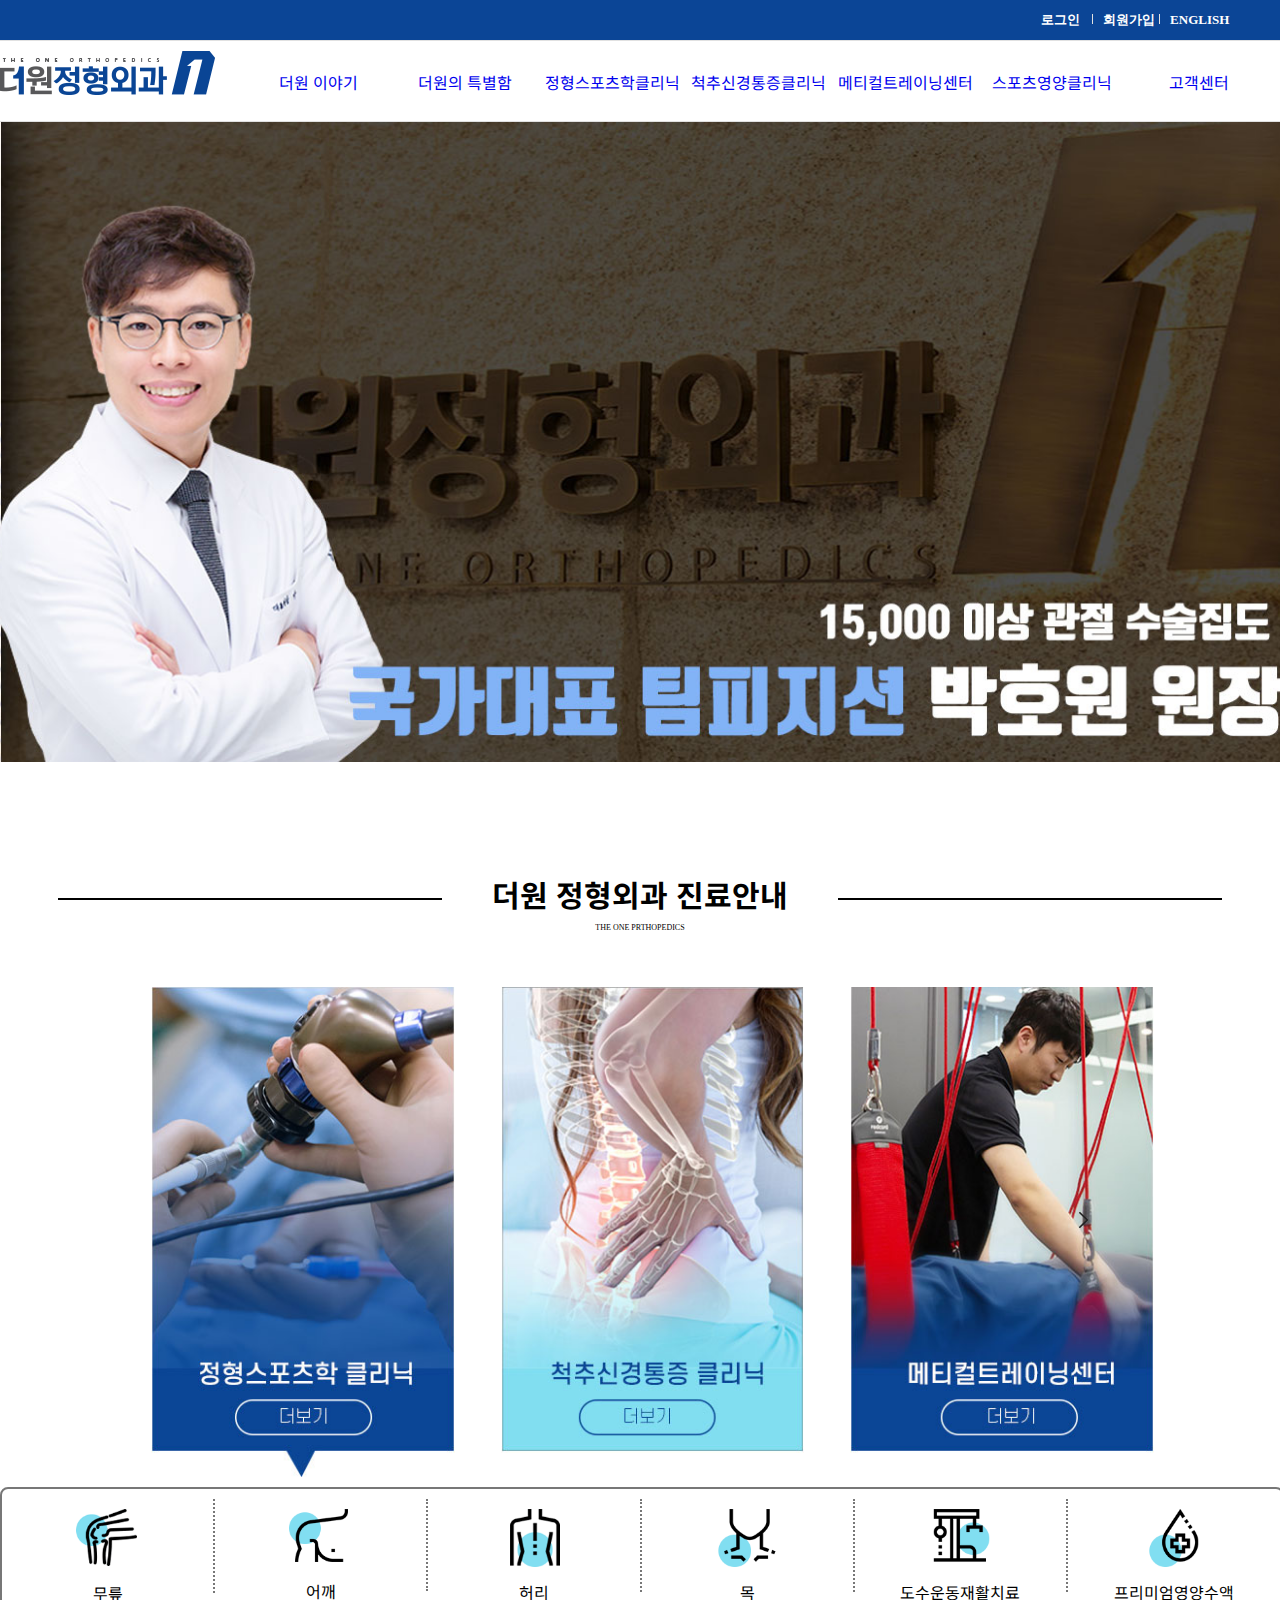
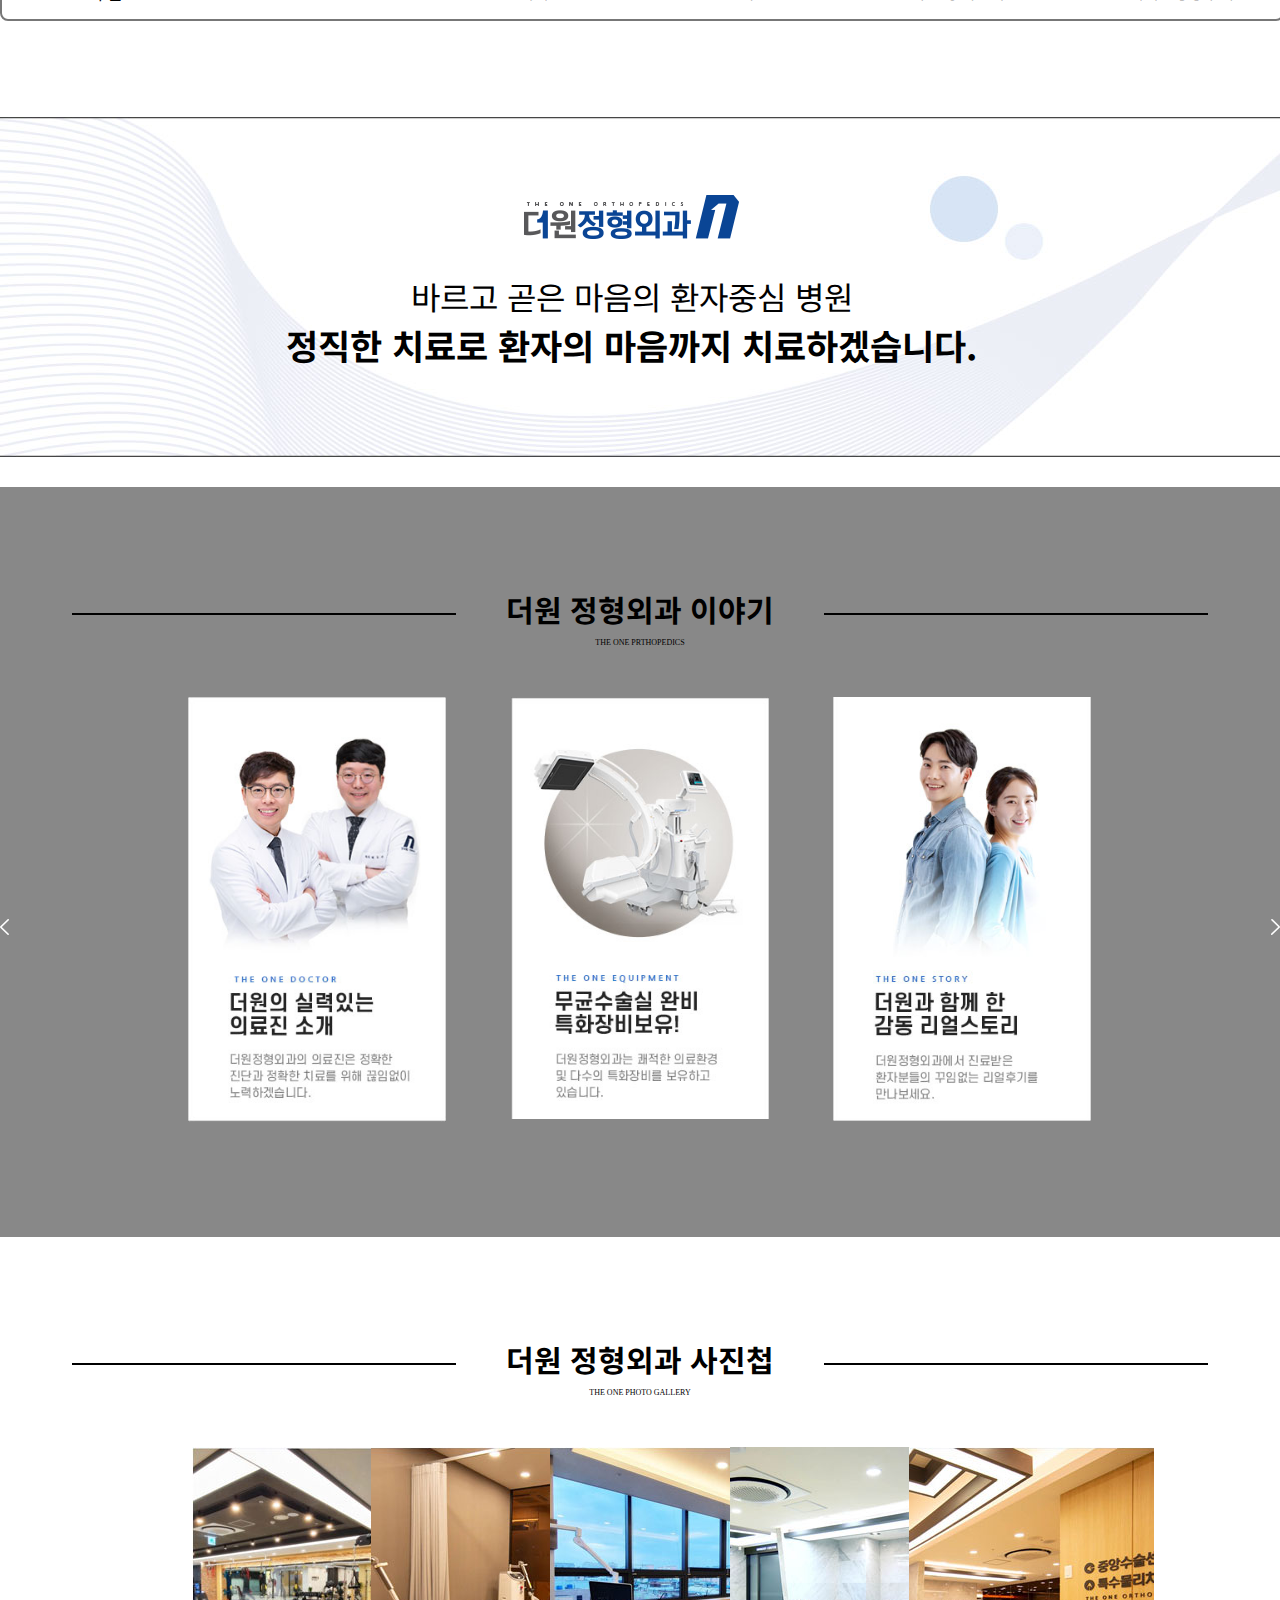
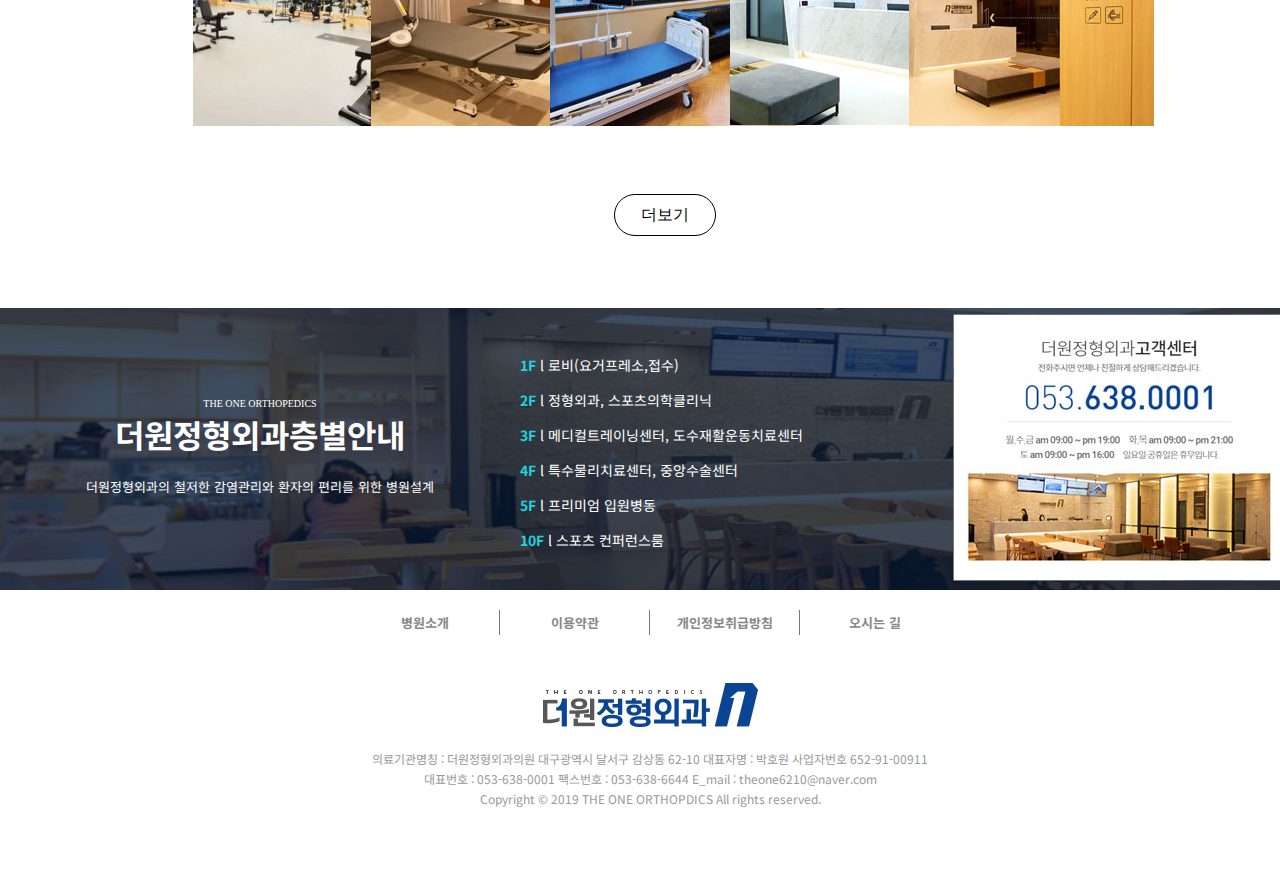
==== index.html @ a95a846d "up" ====
<!DOCTYPE html>
<html lang="ko">

<head>
   <meta name="viewport" content="width=device-width, initial-scale=1.0">
    <meta charset="UTF-8">
    <title>더원정형외과</title>
    <script src="script/jquery-1.12.3.js"></script>
    <script src="script/script.js"></script>    
    <link href="css/style.css" rel="stylesheet" type="text/css">
    

</head>

<body>
    <div id="wrap">
        <header id="header">
            <div class="top_header">
                <div class="inner">
                    
                    <ul class="util">
                        <li>로그인</li>
                        <li>회원가입</li>
                        <li>ENGLISH</li>
                        <!-- :after으로 clear:both -->
                    </ul>
                    <!-- :after으로 clear:both -->
                </div>
            </div>
            <div class="bottom_header">
                <div class="inner">
                   <div class="sub_menu_btn">
                        <img src="images/gnb_btn.png" alt="버튼">
                    </div>
                    <div class="logo">
                       <a href="index.html"><img src="images/logo.png" alt="로고"></a>
                    </div>
                    <div class="sub_bg">
                    </div>
                    <div class="nav">
                    <ul>
                       
                        <li>
                           <a href="sportsclinic.html">더원 이야기</a>
                           <ul class="submenu">
                            <li><a href="sportsclinic.html">더원의꿈</a></li>
                            <li><a href="sportsclinic.html">의료진소개</a></li>
                            <li><a href="sportsclinic.html">치료사소개</a></li>
                            <li><a href="sportsclinic.html">진료시간</a></li>
                            <li><a href="sportsclinic.html">찾아오시는길</a></li>
                            </ul>
                        </li>
                        <li><a href="sportsclinic.html">더원의 특별함</a>
                           <ul class="submenu">
                            <li><a href="sportsclinic.html">더원의특별함</a></li>
                            </ul>
                        </li>
                        <li><a href="sportsclinic.html">정형스포츠학클리닉</a>
                        <ul class="submenu">
                            <li><a href="sportsclinic.html">관절질환</a></li>
                            <li><a href="sportsclinic.html">수술 후 전문재활</a></li>
                            <li><a href="sportsclinic.html">스포츠손상치료 및 재활</a></li>
                            <li><a href="sportsclinic.html">관절경 전문 수술센터</a></li>
                        </ul>
                        </li>
                        <li><a href="sportsclinic.html">척추신경통증클리닉</a>
                        <ul class="submenu">
                            <li><a href="sportsclinic.html">허리 목 척추질환</a></li>
                            <li><a href="sportsclinic.html">조직재생주사치료</a></li>
                            <li><a href="sportsclinic.html">TIP근막동통주사자극치료</a></li>
                            <li><a href="sportsclinic.html">추음파유도주사치료</a></li>
                            <li><a href="sportsclinic.html">디지털영상유도 주사치료</a></li>
                        </ul>
                        </li>
                        <li><a href="sportsclinic.html">메티컬트레이닝센터</a>
                            <ul class="submenu">
                            <li><a href="sportsclinic.html">프리미엄 수술 후 전문재활</a></li>
                            <li><a href="sportsclinic.html">메디컬 트레이닝</a></li>
                            <li><a href="sportsclinic.html">특수전문 도수치료</a></li>
                            <li><a href="sportsclinic.html">움직임 도수치료</a></li> 
                           
                        </ul>
                        </li>
                        <li><a href="sportsclinic.html">스포츠영양클리닉</a>
                            <ul class="submenu">
                            <li><a href="sportsclinic.html">스포츠 영양센터</a></li>
                            <li><a href="sportsclinic.html">스포츠 영양수액</a></li>
                            <li><a href="sportsclinic.html">만성피로 영양수액</a></li>
                            <li><a href="sportsclinic.html">항노화 영양수액</a></li>
                            <li><a href="sportsclinic.html">면역력 강화 영양수액</a></li>
                        </ul>
                        </li>
                        <li><a href="sportsclinic.html">고객센터</a>
                            <ul class="submenu">
                            <li><a href="sportsclinic.html">공지사항</a></li>
                            <li><a href="sportsclinic.html">치료사례</a></li>
                            <li><a href="sportsclinic.html">치료후기</a></li>
                            <li><a href="sportsclinic.html">더원 사진첩</a></li>
                            <li><a href="sportsclinic.html">고객의 소리</a></li>
                        </ul>
                        </li>
                        <!-- :after으로 clear:both -->
                    </ul>
                    </div>

                </div>
            </div>
        </header>
        <article id="mainimg">
            <h1 class="hidden">메인이미지</h1>
        </article>
        <main id="contents">
            <section class="best_set">
                <h1 class="hidden">더원 정형외과 진료안내</h1>
                <div class="besttitle">
                    <!-- :before으로 position:absolute밑줄 -->
                    <h2>더원 정형외과 진료안내</h2>
                    <p>THE ONE PRTHOPEDICS</p>
                </div>
                <div class="bestslider">
                    <div class="btn_prev">
                        <img src="img/slick-prev2.png" alt="이전">
                    </div>
                    <div class="best_list">
                        <div class="slide">
                            <img src="images/con1_list1.jpg" alt="정형스포츠학클린닉">
                        </div>
                        <div class="slide">
                            <img src="images/con1_list2.jpg" alt="척추신경통증 클리닉">
                        </div>
                        <div class="slide">
                            <img src="images/con1_list3.jpg" alt="메티컬트레이닝센터">
                        </div>
                        <!-- :after으로 clear:both -->
                    </div>
                    <div class="btn_next">
                        <img src="img/slick-next2.png" alt="다음">
                    </div>
                </div>
                <div class="bestdata">
                    <div class="data_box">
                        <ul>
                            <li><img src="images/con1_icon1.png" alt="무릎">
                            <p>무릎</p></li>


                            <li><img src="images/con1_icon2.png" alt="어깨">
                            <p>어깨</p></li>


                            <li><img src="images/con1_icon3.png" alt="허리"><p>허리</p></li>


                            <li><img src="images/con1_icon4.png" alt="목">
                            <p>목</p></li>


                            <li><img src="images/con1_icon5.png" alt="도수운동재활치료"><p>도수운동재활치료</p></li>

                            <li><img src="images/con1_icon6.png" alt="프리미엄영양수액"><p>프리미엄영양수액</p></li>



                        </ul>
                    </div>
                </div>



            </section>
            <section class="banner_set">
                <h1 class="hidden">바르고 곧은 마음의 환자중심 병원</h1>
                <div class="inner">
                    <div>
                        <img src="images/logo.png" alt="로고">
                        <p>바르고 곧은 마음의 환자중심 병원</p>
                        <h4>정직한 치료로 환자의 마음까지 치료하겠습니다.</h4>
                    </div>


                </div>
            </section>
            <section class="story_set">
                <h1 class="hidden">더원 정형외과 이야기</h1>
                <div class="theone_story">
                    <h2>더원 정형외과 이야기</h2>
                    <p>THE ONE PRTHOPEDICS</p>
                </div>
                <div class="storyslider">
                    <div class="btn_prev">
                        <img src="img/slick-prev.png" alt="이전">
                    </div>
                    <div class="story_list">
                        <div class="slide">
                            <img src="images/con2_list1.jpg" alt="의사소개">

                        </div>
                        <div class="slide">
                            <img src="images/con2_list2.jpg" alt="무균실">

                        </div>
                        <div class="slide">
                            <img src="images/con2_list3.jpg" alt="후기">

                        </div>
                        <!-- :after으로 clear:both -->
                    </div>
                    <div class="btn_next">
                        <img src="img/slick-next.png" alt="다음">
                    </div>
                </div>
            </section>
            <section class="gallery_set">
                <h1 class="hidden">더원 정형외과 사진첩</h1>
                <div class="gallery">
                    <h2>더원 정형외과 사진첩</h2>
                    <p>THE ONE PHOTO GALLERY</p>
                </div>
                <ul>
                    <li>
                        <a href="#"><img src="images/con4_gall1.jpg" alt="사진첩"></a></li>
                    <li> <a href="#"><img src="images/con4_gall2.jpg" alt="사진첩"></a></li>
                    <li> <a href="#"><img src="images/con4_gall3.jpg" alt="사진첩"></a></li>
                    <li><a href="#"><img src="images/con4_gall4.jpg" alt="사진첩"></a></li>
                    <li><a href="#"><img src="images/con4_gall5.jpg" alt="사진첩"></a> </li>

                </ul>

                <p class="more">더보기</p>
            </section>




            <section class="add_set">
                <h1 class="hidden">층별안내</h1>
                <div class="add_in">
                    <div class="add_l">
                        <span>THE ONE ORTHOPEDICS</span>
                        <h3>더원정형외과층별안내</h3>

                        <p>더원정형외과의 철저한 감염관리와 환자의 편리를 위한 병원설계</p>
                    </div>
                    <div class="add_r">
                        <ul>
                            <li><span>1F </span>l 로비(요거프레소,접수)</li>
                            <li><span>2F </span>l 정형외과, 스포츠의학클리닉</li>
                            <li><span>3F </span>l 메디컬트레이닝센터, 도수재활운동치료센터</li>
                            <li><span>4F </span>l 특수물리치료센터, 중앙수술센터</li>
                            <li><span>5F </span>l 프리미엄 입원병동</li>
                            <li><span>10F </span>l 스포츠 컨퍼런스룸</li>
                        </ul>
                        <img src="images/con5_img1.jpg" alt="층별안내" class="add_img">
                    </div>
                </div>
            </section>





        </main>
        <footer id="footer">
            <div class="top_footer">
                <div class="inner">
                    <ul>
                        <li>병원소개</li>
                        <li>이용약관</li>
                        <li>개인정보취급방침</li>
                        <li>오시는 길</li>
                        <!-- :after으로 clear:both -->
                    </ul>
                </div>
            </div>
            <div class="bottom_footer">
                <div class="inner">
                    <div class="f_logo">
                        <img src="images/logo.png" alt="하단로고">
                    </div>
                    <div class="copyright">

                        <p>의료기관명칭 : 더원정형외과의원 대구광역시 달서구 감상동 62-10 대표자명 : 박호원 사업자번호 652-91-00911</p>
                        <p>대표번호 : 053-638-0001 팩스번호 : 053-638-6644 E_mail : theone6210@naver.com</p>


                        <p>Copyright © 2019 THE ONE ORTHOPDICS All rights reserved.</p>
                    </div>


                </div>
            </div>
        </footer>
    </div>
</body>

</html>
---- css/style.css ----
/* 공통 */
@import url('https://fonts.googleapis.com/css2?family=Noto+Sans+KR:wght@400;700&display=swap');

* {
    padding: 0;
    margin: 0
}

ul {
    list-style: none
}

.inner {
    width: 1300px;
    margin: 0 auto
}

.hidden {
    position: absolute;
    width: 1px;
    height: 1px;
    overflow: hidden
}
a{
    text-decoration: none;
    font-family: 'Noto Sans KR', sans-serif;

}



/* 상단 */


/* 위쪽상단 */


.top_header {
    width: 100%;
    height: 40px;
    line-height: 40px;
    text-align: center;
    border-bottom: 1px solid #e1e1e1;
    font-size: 13px;
     background-color:#0b4596; 
}

.top_header > .inner:after {
    display: inline-block;
    content: "";
    clear: both
}

.site {
    position: relative;
    width: 274px;
    float: left;
    color: #6e6e6e;
    font-weight: bold
}

.site > li {
    float: left;
    width: 32.9%;
    background-color: #f0f0f0;
    border-right: 1px solid #e1e1e1
}

.site:after {
    display: inline-block;
    content: "";
    clear: both
}

.site > li:nth-child(1) {
    background-color: #212121;
    color: #fff
}

.site > li:nth-child(3) > select {
    width: 100%;
    height: 38px;
    border: none;
    background-color: #f0f0f0;
    color: #6e6e6e;
    font-weight: bold
}

.sub_menu_btn{
    display: none;
    position: absolute;
    left: 10px;
    top: 0}

.util {
    width: 282px;
    float: right;
      
}



.util > li {
    width: 25%;
    float: left;
    color:#fff;
    font-weight: bold
}

.util:after {
    display: inline-block;
    content: "";
    clear: both
}

.util > li:before {
    display: inline-block;
    content: "";
    width: 1px;
    height: 10px;
    background-color: #e1e1e1;
    margin: 0 10px 0 0
}

.util > li:nth-child(1):before {
    display: none
}

.util > li:nth-child(1) {
    width: 20%;
    padding-left: 5%
}


/* 아래쪽상단 */

.bottom_header {
    width: 100%;
    height: 80px;
    line-height: 50px;
    text-align: center;
    border-bottom: 1px solid #e1e1e1;
    position: relative;
    font-size: 15px
}

.bottom_header > .inner:after {
    display: inline-block;
    content: "";
    clear: both
}

.logo {
    float: left;
    margin-top: 10px;
    clear: both;
}



.nav{width:100%; text-align:center; position: relative; z-index: 9999}
.nav>ul{width: 100%; padding-top: 15px;}
.nav>ul>li{display: inline-block; width: 11%; position: relative}
.nav>ul>li:last-child{margin-right:0}
.nav li a{font-size: 1rem; display: block; padding: 1%; width: 100%}
.nav li a:hover{background: rgba(0,0,0,0.5);color:#fff; font-weight: bold}


.sub_bg{display:none; width: 100%; background:#0b4596; height: 310px; position: absolute; top:81px; left: 0; z-index: 900}
.submenu{display:none; width: 100%; z-index: 990; position: absolute; top:67px; left: ; margin-left:0px; }
.submenu li{width: 100%}
.submenu li a{display: block;  color:#fff; font-size: 0.8rem}









/* 메인이미지 */
#mainimg {
    width: 100%;
    height: 640px;    
    background-image: url(../images/mainimg.jpg);
    background-repeat: no-repeat;
    background-size: cover;
    background-position: center center
}

/* 콘텐츠 */
/* 베스트상품 */
.best_set {
    width: 100%;
    margin: 110px auto 0
}

.besttitle {
    width: 100%;
    height: 80px;
    position: relative;
    text-align: center;
    
}

h2:before, h2:after{
    content: "";
    display: inline-block;
    width: 30%;
    margin: 0 50px 0 50px ;
    vertical-align: middle;
    border-bottom: 2px solid;
}

.besttitle > h2 {
    width: 100%;
    background-color: #fff;
    left: 10%;
    right: 10%;
    margin: auto;
    font-size: 30px;
    font-family: 'Noto Sans KR', sans-serif;
    

}

.besttitle > p {
    padding-top: 7px;
    font-size: 8px
}

.bestslider {
    width: 100%;
    height: 500px;
    position: relative;
    margin-top: 35px;
}

.bestslider > .btn_prev {
    position: absolute;
    left: 15%;
    top: 45%
}

.bestslider > .btn_next {
    position: absolute;
    right: 15%;
    top: 45%
}

.bestslider > .best_list {
    position: absolute;
    width: 1050px;
    left: 10%;
    right: 10%;
    margin: 0 auto;
    margin-top: 
}

.bestslider > .best_list > .slide {
    float: left;
    width: 33.3%
}

.bestslider > .best_list:after {
    content: "";
    display: inline-block;
    clear: both
}

.bestslider > .best_list > .slide > img {
    width: 100%
}

.bestdata {
    width: 1280px;
    height: 130px;
    margin-top: 60px;
    margin: 0 auto;
    text-align: center
}

.bestdata > .data_box {
    width: 100%;
    height: 130px;
    background-color: #fff;
    border: 2px solid #777;
    border-radius: 8px;
    position: relative;
    
}

.bestdata ul::after {
    content: "";
    display: block;
    clear: both;   
  
}

.bestdata li{
    width: 16.5%;
    line-height: 0px;
    float: left;
    border-right: 2px dotted #777;
    margin-top: 10px;  
}
.bestdata li:last-child{
    border-right:0px
    
}


.data_box img{
    width: 30%;
    margin-top: 10px;
}

.data_box p{
    margin-top: 25px;
    font-family: 'Noto Sans KR', sans-serif;
    
}

/* 초특가배너 */
.banner_set {
    width: 100%;
    height: 340px;
    background-image: url(../images/banner1.jpg);
    background-repeat: no-repeat;
    background-position: center center;
    margin-top: 100px;
    color: #000
}

.banner_set > .inner {
    height: 340px;
    position: relative
}

.banner_set > .inner > div {
    float: left;

    position: absolute;
    left:22%;
    top: 23%;
    text-align: center
}
.banner_set > .inner > div > p {
    font-size: 32px;
    margin-top: 30px;
    font-family: 'Noto Sans KR', sans-serif;

}

.banner_set > .inner > div > h4 {
    font-size: 35px;
    font-weight: bold;
    font-family: 'Noto Sans KR', sans-serif;
}




/* 정형외과이야기 */
.story_set {
    width: 100%;
    height: 750px;
    background-color: #888;
    text-align: center;
    margin-top: 30px;
}


.theone_story h2:before, h2:after{
    content: "";
    display: inline-block;
    width: 30%;
    margin: 0 50px 0 50px ;
    vertical-align: middle;
    border-bottom: 2px solid;
}

.theone_story h2 {
    padding-top:100px;
    width: 100%;
    left: 10%;
    right: 10%;
    margin: auto;
    font-size: 30px;
    font-family: 'Noto Sans KR', sans-serif;


}

.theone_story p {
    padding-top: 7px;
    font-size: 8px
}

.story_set > .storyslider {
    width: 1280px;
    height: 494px;
    margin: 0 auto;
    color: #fff;
    margin-top: 50px;
    position: relative
}

.story_set > .storyslider > .btn_prev {
    position: absolute;
    top: 45%;
    left: 0
}

.story_set > .storyslider > .btn_next {
    position: absolute;
    top: 45%;
    right: 0
}

.story_set > .storyslider > .story_list {
    width: 969px;
    position: absolute;
    left: 10%;
    right: 10%;
    margin: 0 auto
}

.story_set > .storyslider > .story_list:after {
    content: "";
    display: inline-block;
    clear: both
}

.story_set > .storyslider > .story_list > .slide {
    width: 33.3%;
    float: left;
    letter-spacing: -1px
}

.story_set > .storyslider > .story_list > .slide > img {
    width: 80%;
    margin: 0 10%
}

.story_set > .storyslider > .story_list > .slide > h4 {
    font-size: 22px;
    font-weight: bold;
    padding: 40px 10% 24px 10%
}

.story_set > .storyslider > .story_list > .slide > p {
    font-size: 14px;
    color: #454547;
    padding: 0 10%
}



/* 사진첩 */
.gallery_set {
    position: relative;
    text-align: center;
    margin-top: 100px;
    height: 571px
}

.gallery h2:before, h2:after{
    content: "";
    display: inline-block;
    width: 30%;
    margin: 0 50px 0 50px ;
    vertical-align: middle;
    border-bottom: 2px solid;
}

.gallery h2 {
    padding-top:0px;
    width: 100%;
    left: 10%;
    right: 10%;
    margin: auto;
    font-size: 30px;
    font-family: 'Noto Sans KR', sans-serif;


}

.gallery p {
    padding-top: 7px;
    font-size: 8px;
    margin-bottom: 50px;

}


.gallery_set > ul {
    width: 70%;
    margin: 0 auto;
    font-weight: bold;
    margin-bottom: 0px;
}

.gallery_set > ul:after{content: "";
display: block; clear: both}
.gallery_set > ul > li{float: left;
    width: 20%;
    position: relative;
}

.gallery_set > ul > li  > a:hover:before{display: inline-block; content: ""; width: 245px;
 height: 279px; background-color: rgba(0,0,0,0.5); position: absolute}


.gallery_set .more{
    position: absolute;
    top:80%;
    left: 48%;
    width: 100px;
    height: 40px;
    background: #fff;
    border: 1px solid #000;
    line-height: 40px;
    border-radius: 50px;
}


/* 층별안내 */
.add_set {
    
    width: 100%;
    height: 282px;
    background-image: url(../images/con5_back.jpg);
    background-size: cover;
    color: #fff;
    margin-top: 0px
}
.add_in{
    position: relative;
    width: 1300px;
    margin: 0 auto;
}
.add_in:after{display: inline-block; content: "";clear: both}
.add_l{
    float: left;
    width: 40%;
    text-align: center;
    margin-top: 85px;
  
}

.add_l span{
    font-size: 10px;

}

.add_l > h3 {
   font-size: 32px;
    font-family: 'Noto Sans KR', sans-serif;
   
}

.add_l > p {
    font-size: 13px;
     margin-top: 20px;
    font-family: 'Noto Sans KR', sans-serif;
    
}

.add_r{
    float: left;
    width: 30%;
    height: 282px;
    font-family: 'Noto Sans KR', sans-serif;
    
}
.add_r ul{
    margin-top: 40px;
}

.add_r li{
    font-size: 14px;
    line-height: 35px;
}
.add_r li span{
    color:#1ed4df;
    font-weight: bold
}



.add_img{
    position: absolute;
    right: 15px;
    top:6px;
    
}


/* 하단 */
#footer {
    width: 100%;
    height: 295px;
    
    
}

/* 하단위쪽 */
.top_footer {  
    width: 100%;
    height: 73px;
    font-size: 14px;
    color:#888;
    background-color:#fff;
    font-family: 'Noto Sans KR', sans-serif;
}
.top_footer > .inner{
    width: 1300px;  
}

.top_footer > .inner > ul:after {
    content: "";
    display: inline-block;
    clear: both
}

.top_footer > .inner > ul{
    padding-top: 20px;    
    width: 600px;
    margin: 0 auto;
    
    
}

.top_footer > .inner > ul > li {
    float: left;
    width: 25%;    
    line-height: 25px;
    font-size: 13px;
    font-weight: bold;
    text-align: center;
    border-right: 1px solid #777;
    box-sizing: border-box;
}

.top_footer > .inner > ul > li:last-child{
    border:0px;
    
}

/* 하단아래쪽 */
.bottom_footer {
    color: #999999;
    margin-top: 20px;
    font-size: 8px;
    text-align: center;
}
.copyright{
    margin-top: 20px;
    line-height: 20px;
    font-size: 12px;
    font-family: 'Noto Sans KR', sans-serif;
}










/*태블릿사이즈*/

@media (max-width:1279px) {
    #wrap{width: 100%;
     margin-left: 0.5%; margin-right: 0.5%}
    .top_header{display: none}
    .bottom_header{height: 1%; border: none
    }
    .inner{width: 100%}
    .logo{float: left; width: 100%;text-align: center;
    margin-top: 2%;}
    .logo img{width: 25%; }
    .menu{width:100%; height: 90px;}
    .menu{display: none}
    
   
    #mainimg{width: 100%; height: 0; padding-top: calc(1020/768*100%);  background: url(../images/mob_main_img.jpg);
    background-repeat: no-repeat;
    background-position: center center;
    background-size:contain; margin-top:50px;
    }
    .sub_menu_btn{display: block; margin:35px 0 0 10px}
    
    .besttitle > h2, .theone_story h2, .gallery h2{
        font-size: 2.5rem; }
    .besttitle > h2:before, h2:after{
    content: "";
    display: inline-block;
    width: 15%;
    margin: 0 3% 0 5%;
    vertical-align: middle;
    border-bottom: 1px solid;    }
    .theone_story h2:before, h2:after{
    content: "";
    display: inline-block;
    width: 15%;
    margin: 0 3% 0 5%;
    vertical-align: middle;
    border-bottom: 1px solid;
    }
    .gallery h2:before, h2:after{
    content: "";
    display: inline-block;
    width:15%;
    margin: 0 3% 0 5%;
    vertical-align: middle;
    border-bottom: 1px solid;
        
    }
    
        
    .bestslider{height: 450px;}
    .bestslider > .best_list{width:50%; height: 0; 
        padding-top: calc(250/360*100%); position: relative; right: 1%;left: 1%}
    .bestslider > .best_list > .slide{position: absolute; top:0; width: 100%;height: }
    
    .bestslider > .best_list div:nth-child(2){display:none}
    .bestslider > .best_list div:nth-child(3){display: none}
    
    
    .bestslider > .btn_prev{left: 15%; top:60%;}
    .bestslider > .btn_next{right: 15%;top:60%;}
    
    .bestdata{width: 98%; box-sizing: border-box}
    .bestdata ul:after{content:""; display: block;clear: both}
    .bestdata li{width: 16%; line-height: 0}
    .bestdata img{width: 40%}
    .bestdata > .data_box{width: 100%; height: 120px;padding-top: 15px; margin-top: 40%;}
    .data_box img{width: 30%}
    .data_box p{font-size: 15px;}
    
    
    .banner_set > .inner > div{text-align: center;left: 5%;right: 5% }
    
    
    
    .story_set > .storyslider{width: 100%; }
    .story_set > .storyslider > .story_list{width:85% ; }
    
    .story_set > .storyslider > .btn_prev{left: 3%; top:40%}
    .story_set > .storyslider > .btn_next{right:3%; top:40%}
    
    .gallery_set > ul{width: 100%}
    .gallery_set > ul > li img{width: 100%}
    .gallery_set > ul > li > a:hover:before {
    display: inline-block;
    content: "";
    width: 100%;
    height: 0;
    background-color: rgba(0,0,0,0.5);
    position: absolute;
        padding-top: calc(412/365 * 100%);}
    

    
    .add_l{width: 35%}
    .add_in{width: 100%}
    .add_l > span{font-size:10px }
    .add_l > h3{font-size:28PX }
    .add_l > p{font-size:12px; margin-top: 10px; }
    .add_r{width: 33%}
    .add_r li{font-size: 13px;}
    .add_img{right: 0.5%}
    
    .top_footer > .inner{width: 100%}
    
    
    
    
}








/*모바일사이즈*/



@media (max-width:768px) {
    #wrap{width: 100%;
     margin-left: 0.5%; margin-right: 0.5%}
    #mainimg{width: 100%; height: 0; padding-top: calc(884/768*100%);  background: url(../images/mob_main_img.jpg);
    background-repeat: no-repeat;
    background-position: center center;
    background-size:contain; margin-top: ;
    }
    
    
    
    .menu{display: none}
    .top_header{display: none}
    .bottom_header{border: none}
    .sub_menu_btn{position: absolute;top:5px;left: 5px; display: block; margin: 1.2%;}
    .inner{width: 90%}
    .logo{float: left;
        width: 100%;
       text-align: center;
        margin-top: 1%;}
    .logo img{width: 40%;}
    
    .besttitle > h2, .theone_story h2, .gallery h2{font-size: 1.4rem; }
    h2:before, h2:after{
    content: "";
    display: inline-block;
    width: 10%;
    margin: 0 10px 0 10px;
    vertical-align: middle;
    border-bottom: 1px solid;    }
    .theone_story h2:before, h2:after{
    content: "";
    display: inline-block;
    width: 10%;
    margin: 0 10px 0 10px;
    vertical-align: middle;
    border-bottom: 1px solid;
    }
    .gallery h2:before, h2:after{
    content: "";
    display: inline-block;
    width:10%;
    margin: 0 10px 0 10px;
    vertical-align: middle;
    border-bottom: 1px solid;
        
    }
    

    
    
    
    .best_set{margin-top: -30px; height: 650px;}
    .best_set h2{margin-top: 50px;}
    .bestslider > .best_list{width: 45%}
    .bestslider > .best_list > .slide {width: 100%; }
    .bestslider > .best_list div:nth-child(2){display: none}
    .bestslider > .best_list div:nth-child(3){display: none}
    .bestslider{height: 250px;}
    .bestslider > .btn_next{right: 20%;}    
    .bestslider > .btn_prev{left: 20%;}
 
    .bestdata{width: 100%; margin: 0 auto; }
    .bestdata ul{width: 100%}
    .bestdata li{width: 33.3%; height: 100px; border-right: none; margin-bottom:10px; }
    

    
    
    .bestdata li:nth-child(1){margin-left: 0;}
    
    .bestdata > .data_box{border: none; border-top:1px solid #000; border-bottom:1px solid #000; border-radius: 0 ;
    width: 100%; height:280px; 
     box-sizing: border-box}
    .data_box p{font-size: 12px;}
    
    
    
    
    
    .banner_set{ margin-top: 50%; background-image: url(../images/mo_banner1.jpg) 100%;}
    .banner_set > .inner {width:100%; height: 230px}
    .banner_set > .inner > div {margin-top: 12%; left:1%;right: 1%}
    .banner_set > .inner > div img{width: 40%;margin-bottom: -4%}  
    .banner_set > .inner > div > p{font-size: 15px;}
    .banner_set > .inner > div > h4{font-size:20px;}
    
    
    
    .theone_story h2{padding-top: 30px;}
    .story_set > .storyslider{width: 80%; height:250px; }
    .story_set{height: 480px; }
    .story_set > .storyslider > .btn_prev{left:10%; top:45%}
    .story_set > .storyslider > .btn_next{right:10%;top:45%}
    .story_set > .storyslider > .story_list{width: 70%; }
    .story_set > .storyslider > .story_list > .slide{width: 50%}
    .story_set > .storyslider > .story_list div:last-child{display: none} 
    
    .gallery_set{margin-top: 50px; margin-bottom: 50px;}
    .gallery_set > ul{width: 100%}
    .gallery_set > ul > li{width: 50%}
    .gallery_set > ul > li img{width: 100%}
    .gallery_set > ul > li:last-child{display: none}
    .gallery_set .more{display: none}
    .gallery_set > ul > li > a:hover:before {
        display: inline-block;
        content: "";
        width: 100%;
        height: 0;
        background-color: rgba(0,0,0,0.5);
        position: absolute;
        padding-top: calc(412/365 * 100%);}
    
    
    
   
    .add_set{margin-top: 0px; 
        background:none; width: 100%; height: 20px; padding-top: calc(1/200*100%); }
    
    .add_l{width: 100%; margin-top: 0px; }
    .add_l > h3{font-size: 1.8rem; color:#000 }
    .add_l > p{font-size: 1rem; margin-top:10px; color:#000  }
    
    .add_r{width: 100%; text-align: center; }
    .add_r ul{margin-top:20px;  }
    .add_r li{font-size: 11px; line-height: 25px; color:#000 }
    .add_img{display: none; }
    
    
     #footer{height: 200px;}
    .f_logo img{width: 40%;}
    .top_footer{display: none}
    
    
    
}
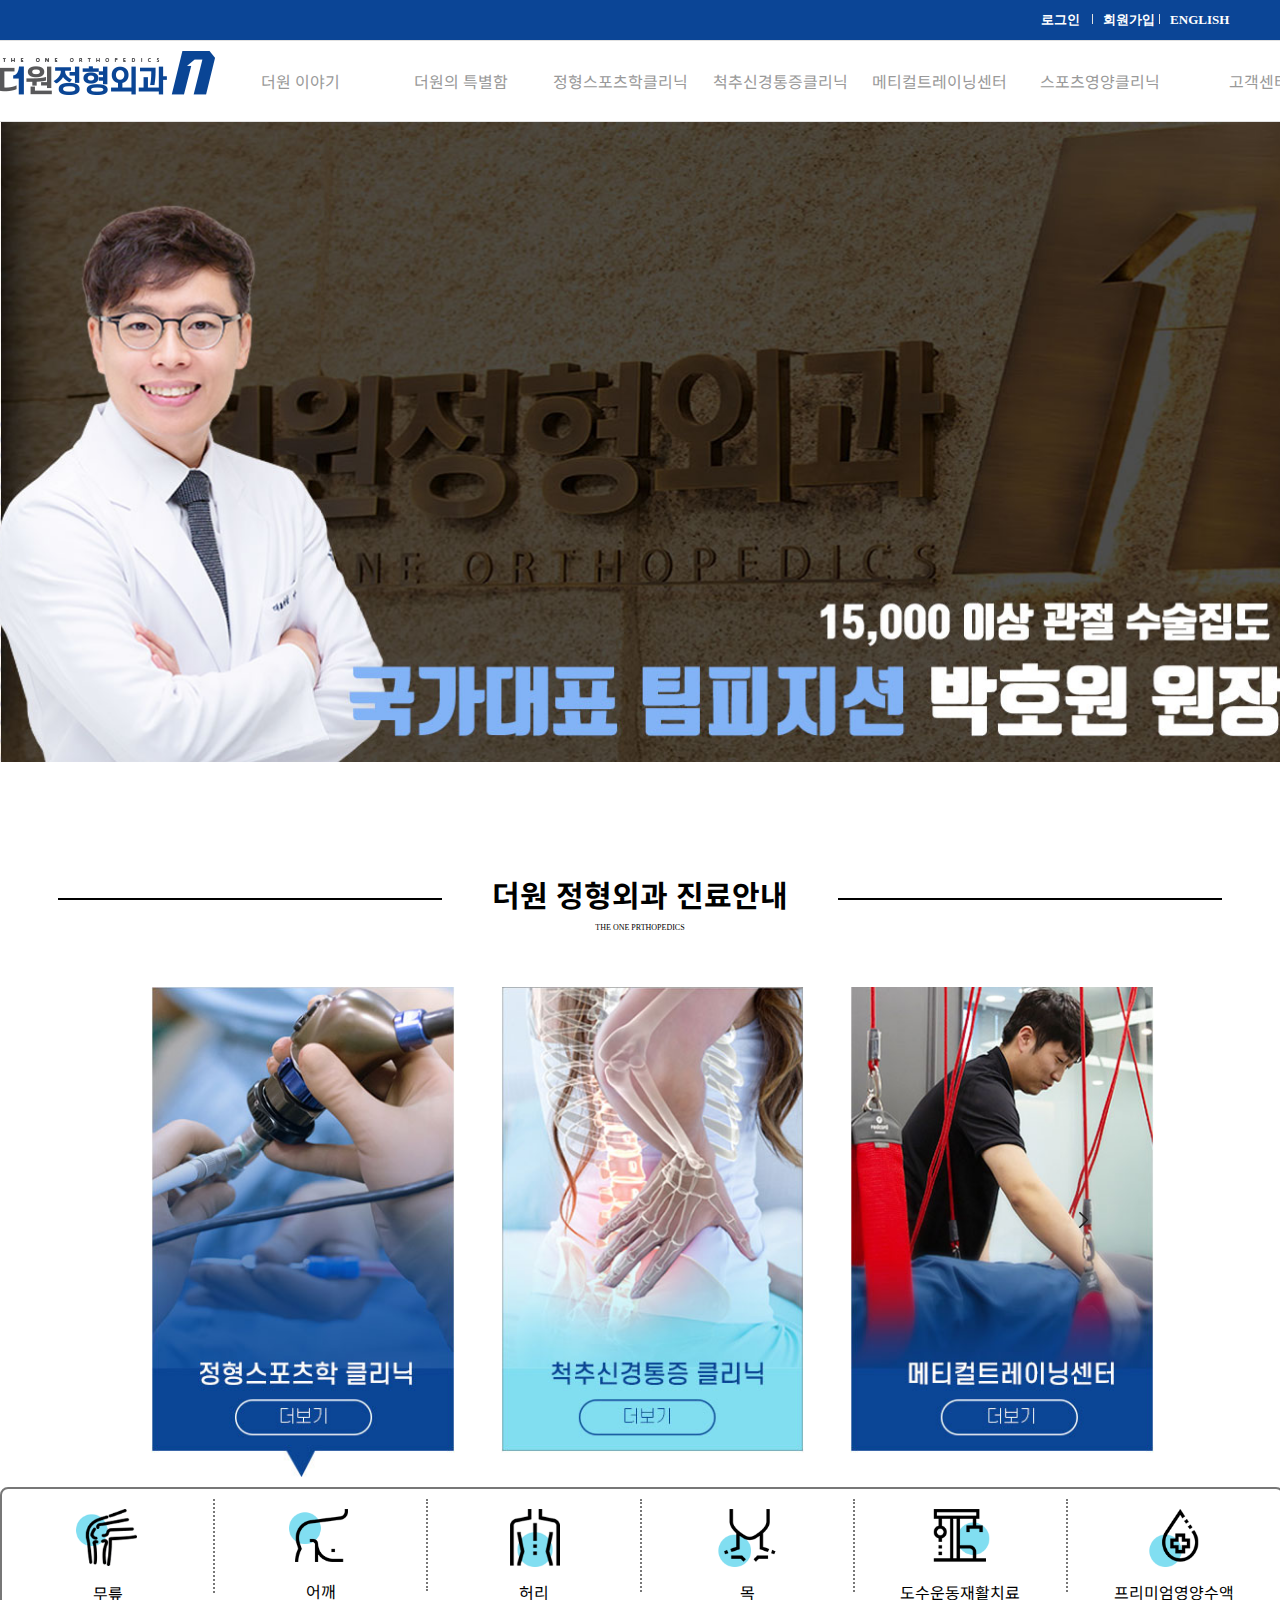
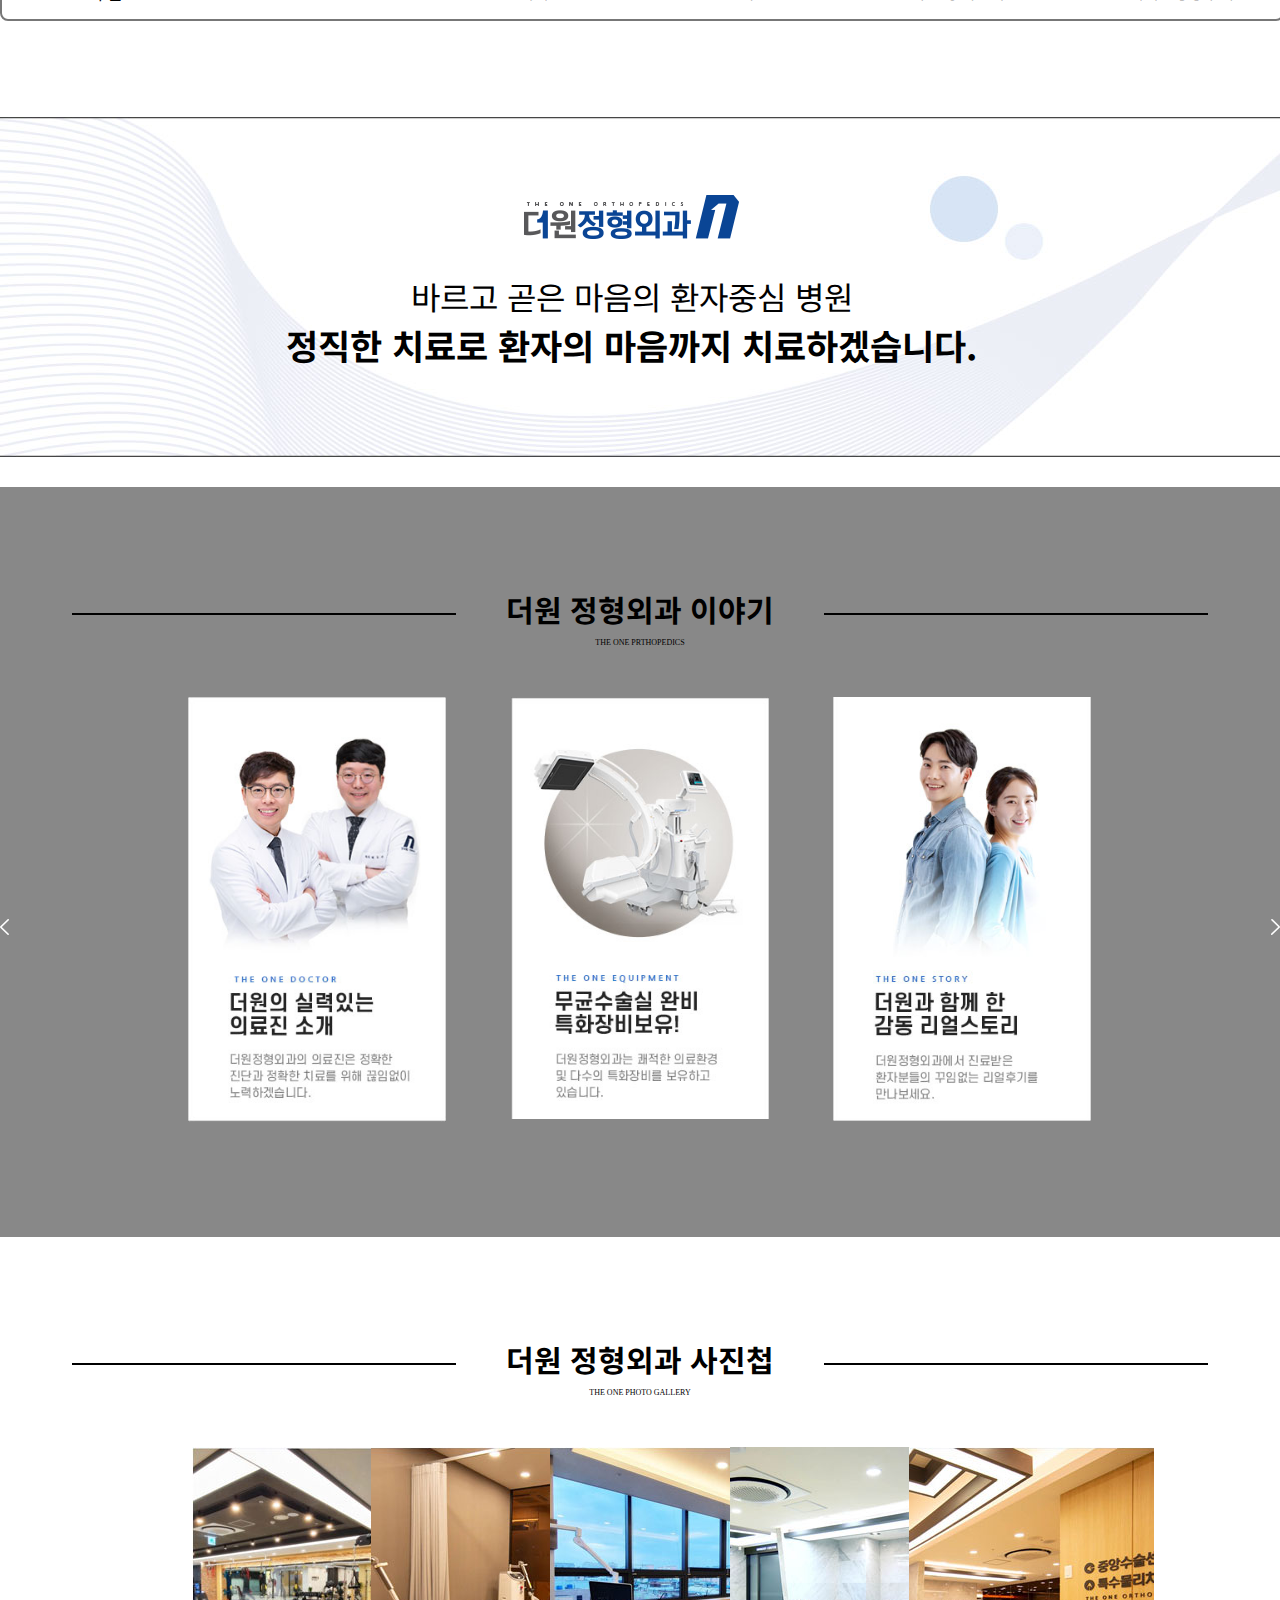
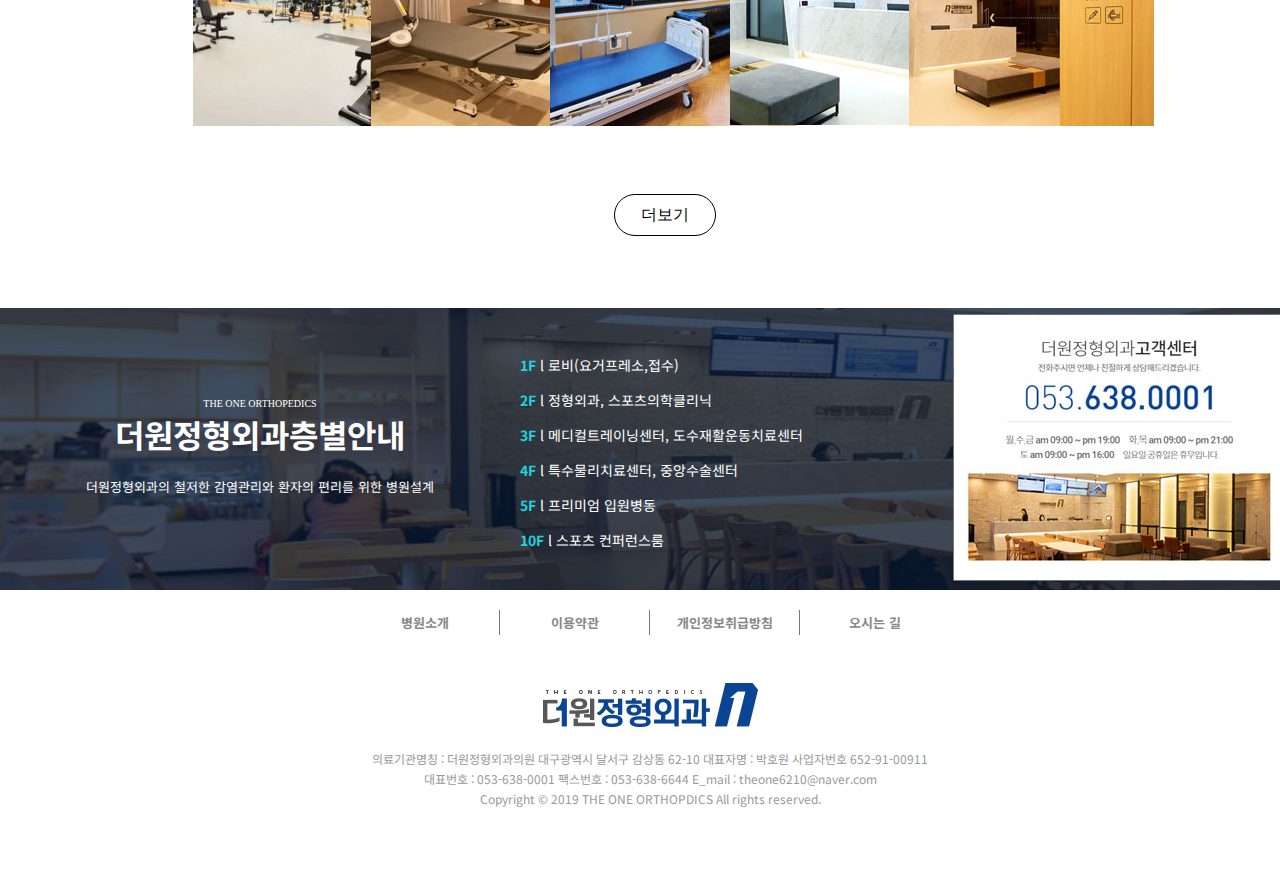
==== commit 7a6266ee: "up" ====
--- a/index.html
+++ b/index.html
@@ -67,14 +67,14 @@
                         <ul class="submenu">
                             <li><a href="sportsclinic.html">허리 목 척추질환</a></li>
                             <li><a href="sportsclinic.html">조직재생주사치료</a></li>
-                            <li><a href="sportsclinic.html">TIP근막동통주사자극치료</a></li>
+                            <li><a href="sportsclinic.html">근막동통주사자극치료</a></li>
                             <li><a href="sportsclinic.html">추음파유도주사치료</a></li>
                             <li><a href="sportsclinic.html">디지털영상유도 주사치료</a></li>
                         </ul>
                         </li>
                         <li><a href="sportsclinic.html">메티컬트레이닝센터</a>
                             <ul class="submenu">
-                            <li><a href="sportsclinic.html">프리미엄 수술 후 전문재활</a></li>
+                            <li><a href="sportsclinic.html">프리미엄 전문재활</a></li>
                             <li><a href="sportsclinic.html">메디컬 트레이닝</a></li>
                             <li><a href="sportsclinic.html">특수전문 도수치료</a></li>
                             <li><a href="sportsclinic.html">움직임 도수치료</a></li> 
@@ -104,7 +104,7 @@
                     </div>
 
                 </div>
-            </div>
+            </div>  <!-- :after으로 clear:both -->
         </header>
         <article id="mainimg">
             <h1 class="hidden">메인이미지</h1>
--- a/css/style.css
+++ b/css/style.css
@@ -151,25 +151,27 @@
 }
 
 .logo {
-    float: left;
+   position: absolute;
+    top:0;
+    
     margin-top: 10px;
     clear: both;
-}
-
-
-
-.nav{width:100%; text-align:center; position: relative; z-index: 9999}
+    z-index: 9999
+}
+
+
+.nav{width:100%; text-align:center; position: relative; z-index: 999; margin-left: 10%}
 .nav>ul{width: 100%; padding-top: 15px;}
-.nav>ul>li{display: inline-block; width: 11%; position: relative}
+.nav>ul>li{display: inline-block; width: 12%; position: relative}
 .nav>ul>li:last-child{margin-right:0}
-.nav li a{font-size: 1rem; display: block; padding: 1%; width: 100%}
-.nav li a:hover{background: rgba(0,0,0,0.5);color:#fff; font-weight: bold}
-
-
-.sub_bg{display:none; width: 100%; background:#0b4596; height: 310px; position: absolute; top:81px; left: 0; z-index: 900}
+.nav li a{font-size: 1rem; display: block; width: 100%; color:#999}
+.nav li a:hover{background: rgba(0,0,0,0.5);color:#fff; }
+
+
+.sub_bg{display:none; width: 100%; background:#0b4596; height: 280px; position: absolute; top:81px; left: 0; z-index: 900}
 .submenu{display:none; width: 100%; z-index: 990; position: absolute; top:67px; left: ; margin-left:0px; }
 .submenu li{width: 100%}
-.submenu li a{display: block;  color:#fff; font-size: 0.8rem}
+.submenu li a{display: block;  color:#fff; font-size: 0.9rem}
 
 
 
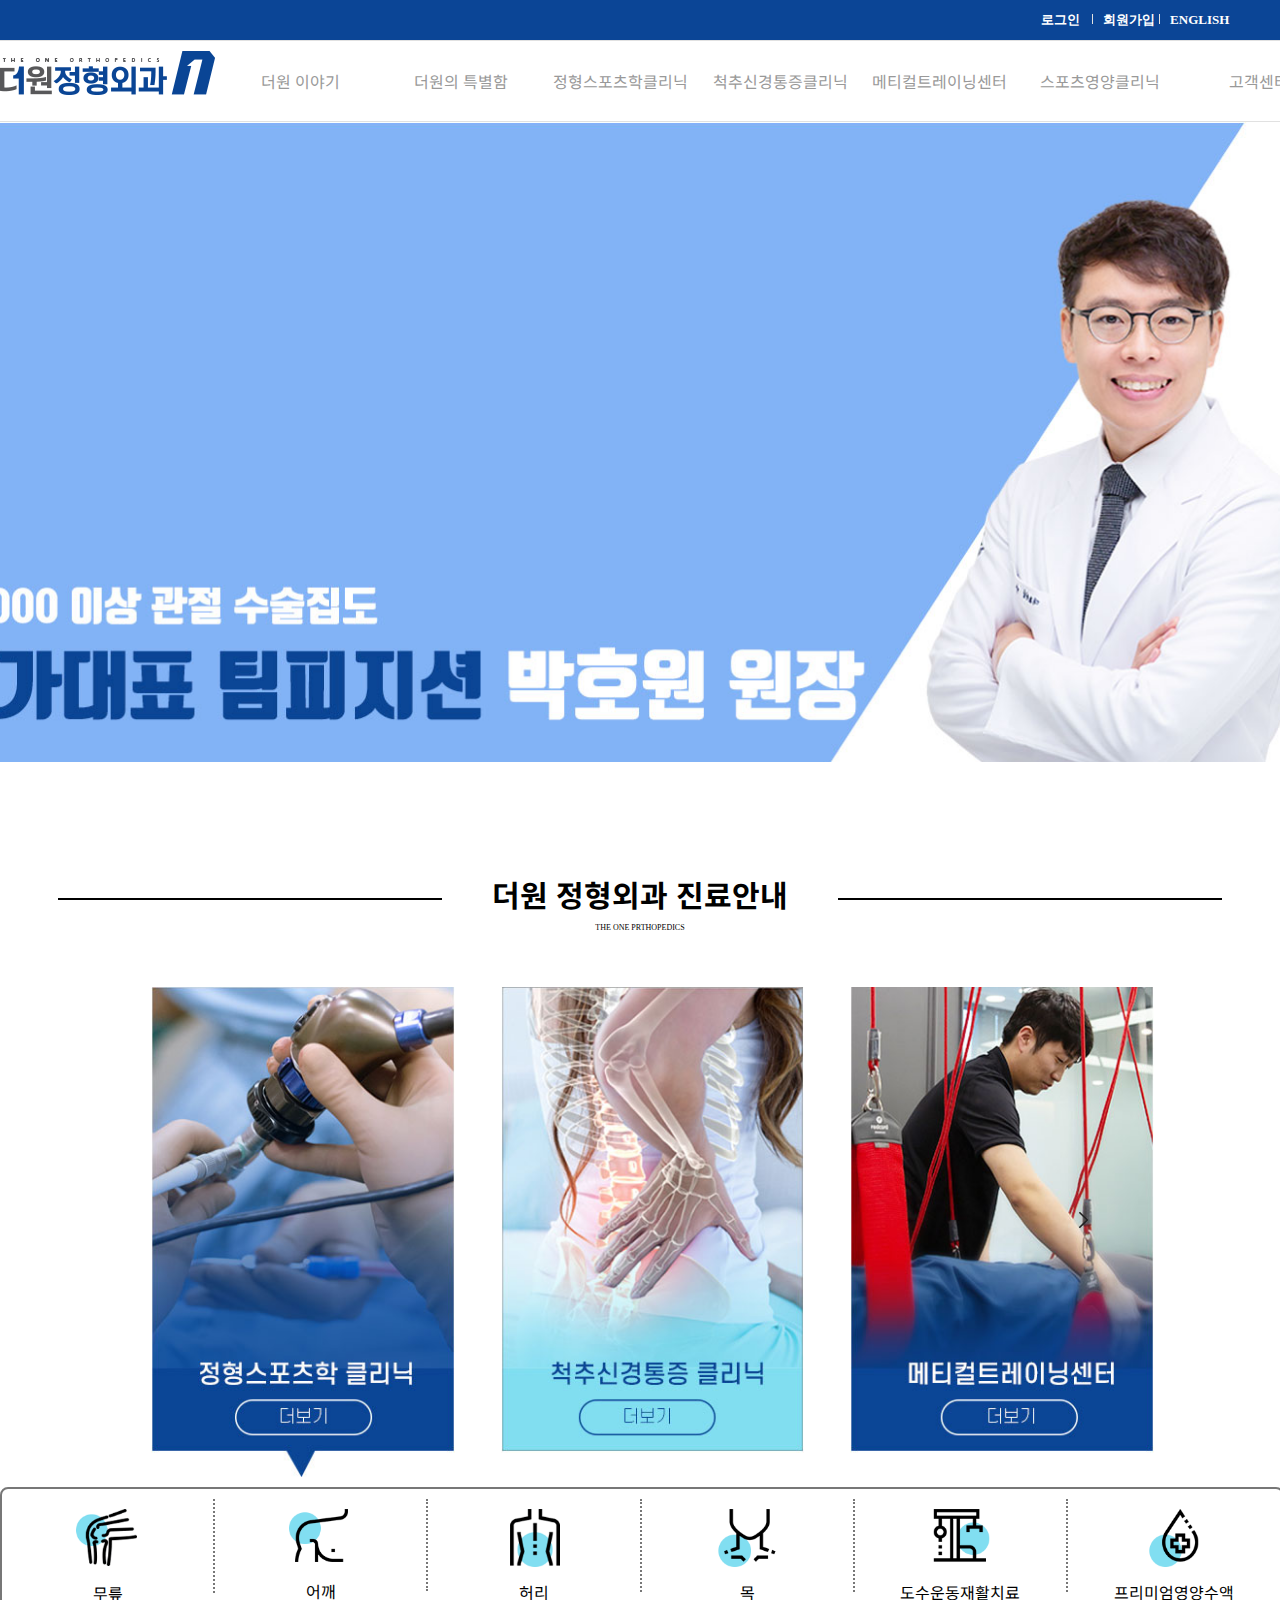
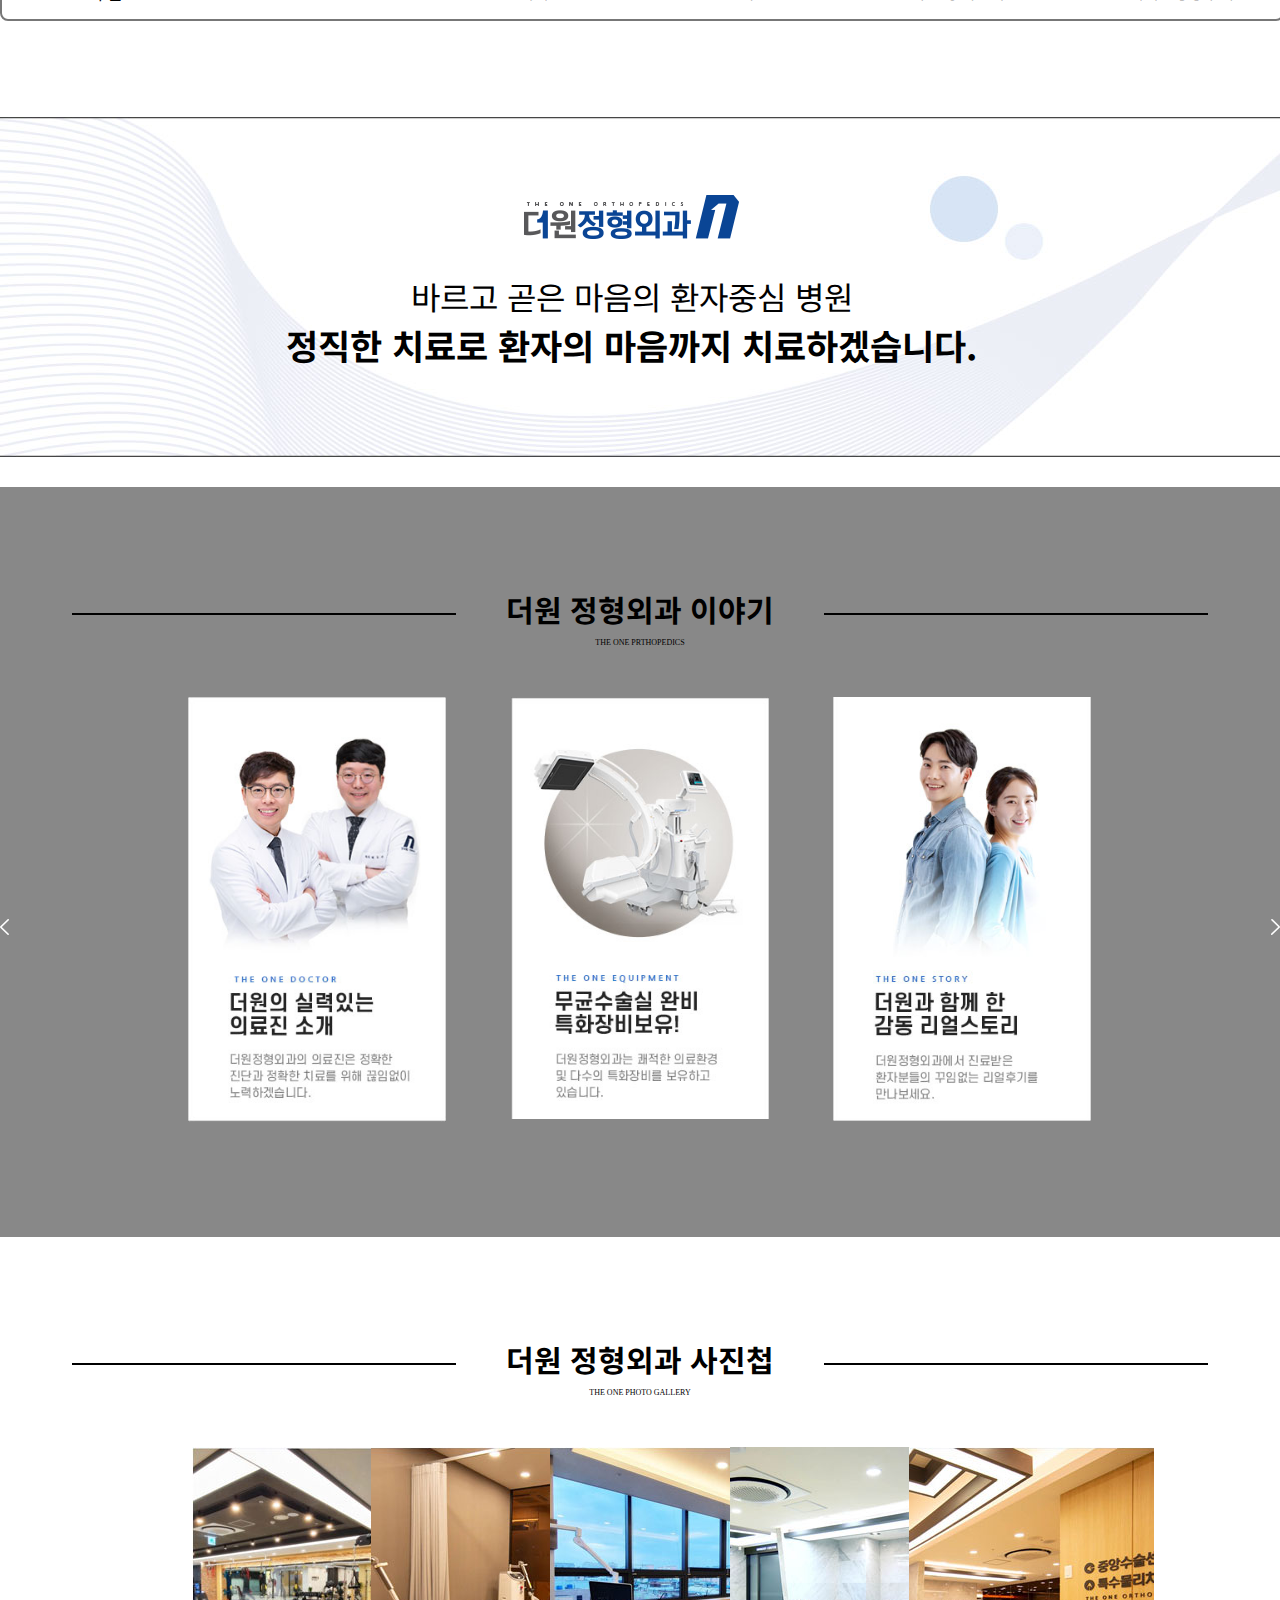
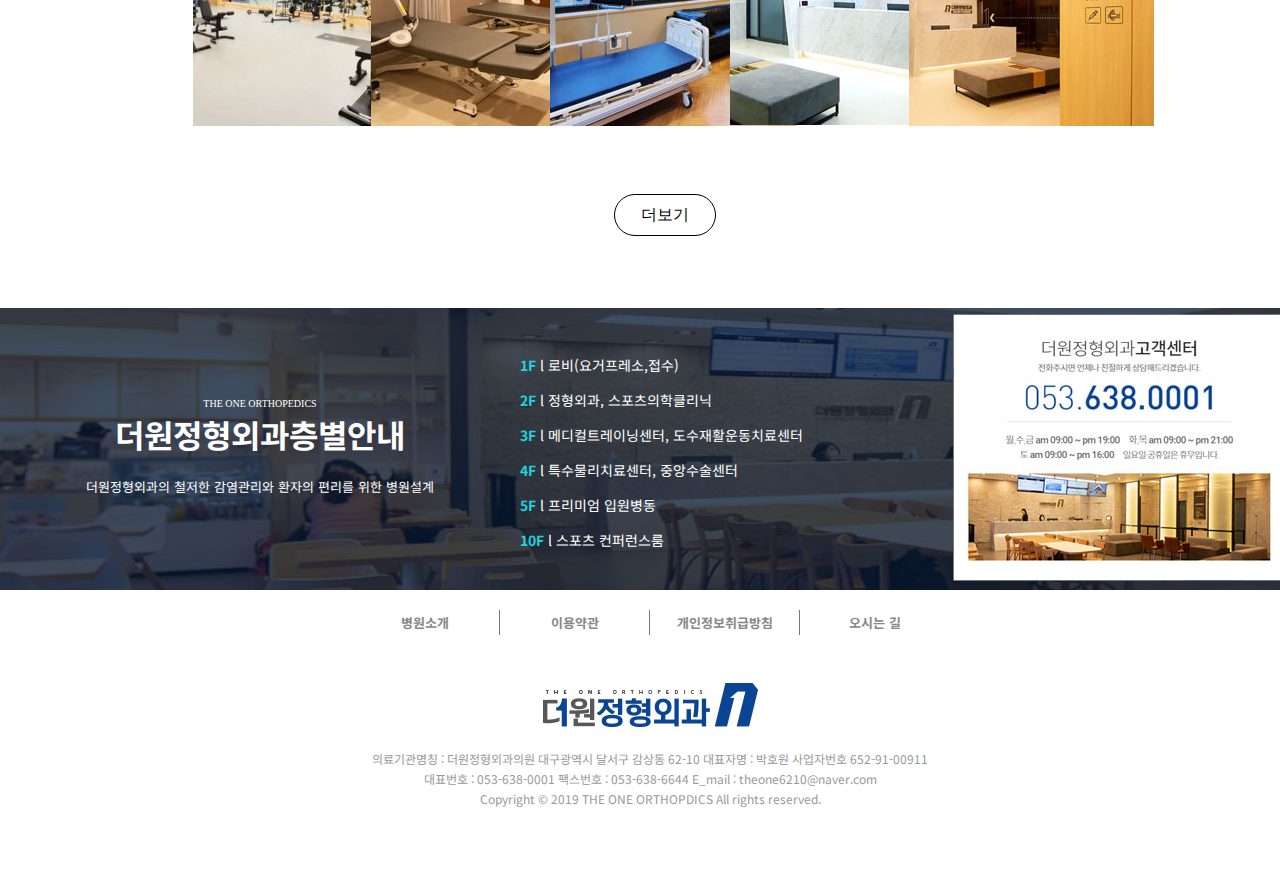
==== commit 1908688d: "up" ====
--- a/index.html
+++ b/index.html
@@ -81,13 +81,13 @@
                            
                         </ul>
                         </li>
-                        <li><a href="sportsclinic.html">스포츠영양클리닉</a>
+                        <li><a href="nutrition.html">스포츠영양클리닉</a>
                             <ul class="submenu">
-                            <li><a href="sportsclinic.html">스포츠 영양센터</a></li>
-                            <li><a href="sportsclinic.html">스포츠 영양수액</a></li>
-                            <li><a href="sportsclinic.html">만성피로 영양수액</a></li>
-                            <li><a href="sportsclinic.html">항노화 영양수액</a></li>
-                            <li><a href="sportsclinic.html">면역력 강화 영양수액</a></li>
+                            <li><a href="nutrition.html">스포츠 영양센터</a></li>
+                            <li><a href="nutrition.html">스포츠 영양수액</a></li>
+                            <li><a href="nutrition.html">만성피로 영양수액</a></li>
+                            <li><a href="nutrition.html">항노화 영양수액</a></li>
+                            <li><a href="nutrition.html">면역력 강화 영양수액</a></li>
                         </ul>
                         </li>
                         <li><a href="sportsclinic.html">고객센터</a>
--- a/css/style.css
+++ b/css/style.css
@@ -185,7 +185,7 @@
 #mainimg {
     width: 100%;
     height: 640px;    
-    background-image: url(../images/mainimg.jpg);
+    background-image: url(../images/main_img1.jpg);
     background-repeat: no-repeat;
     background-size: cover;
     background-position: center center
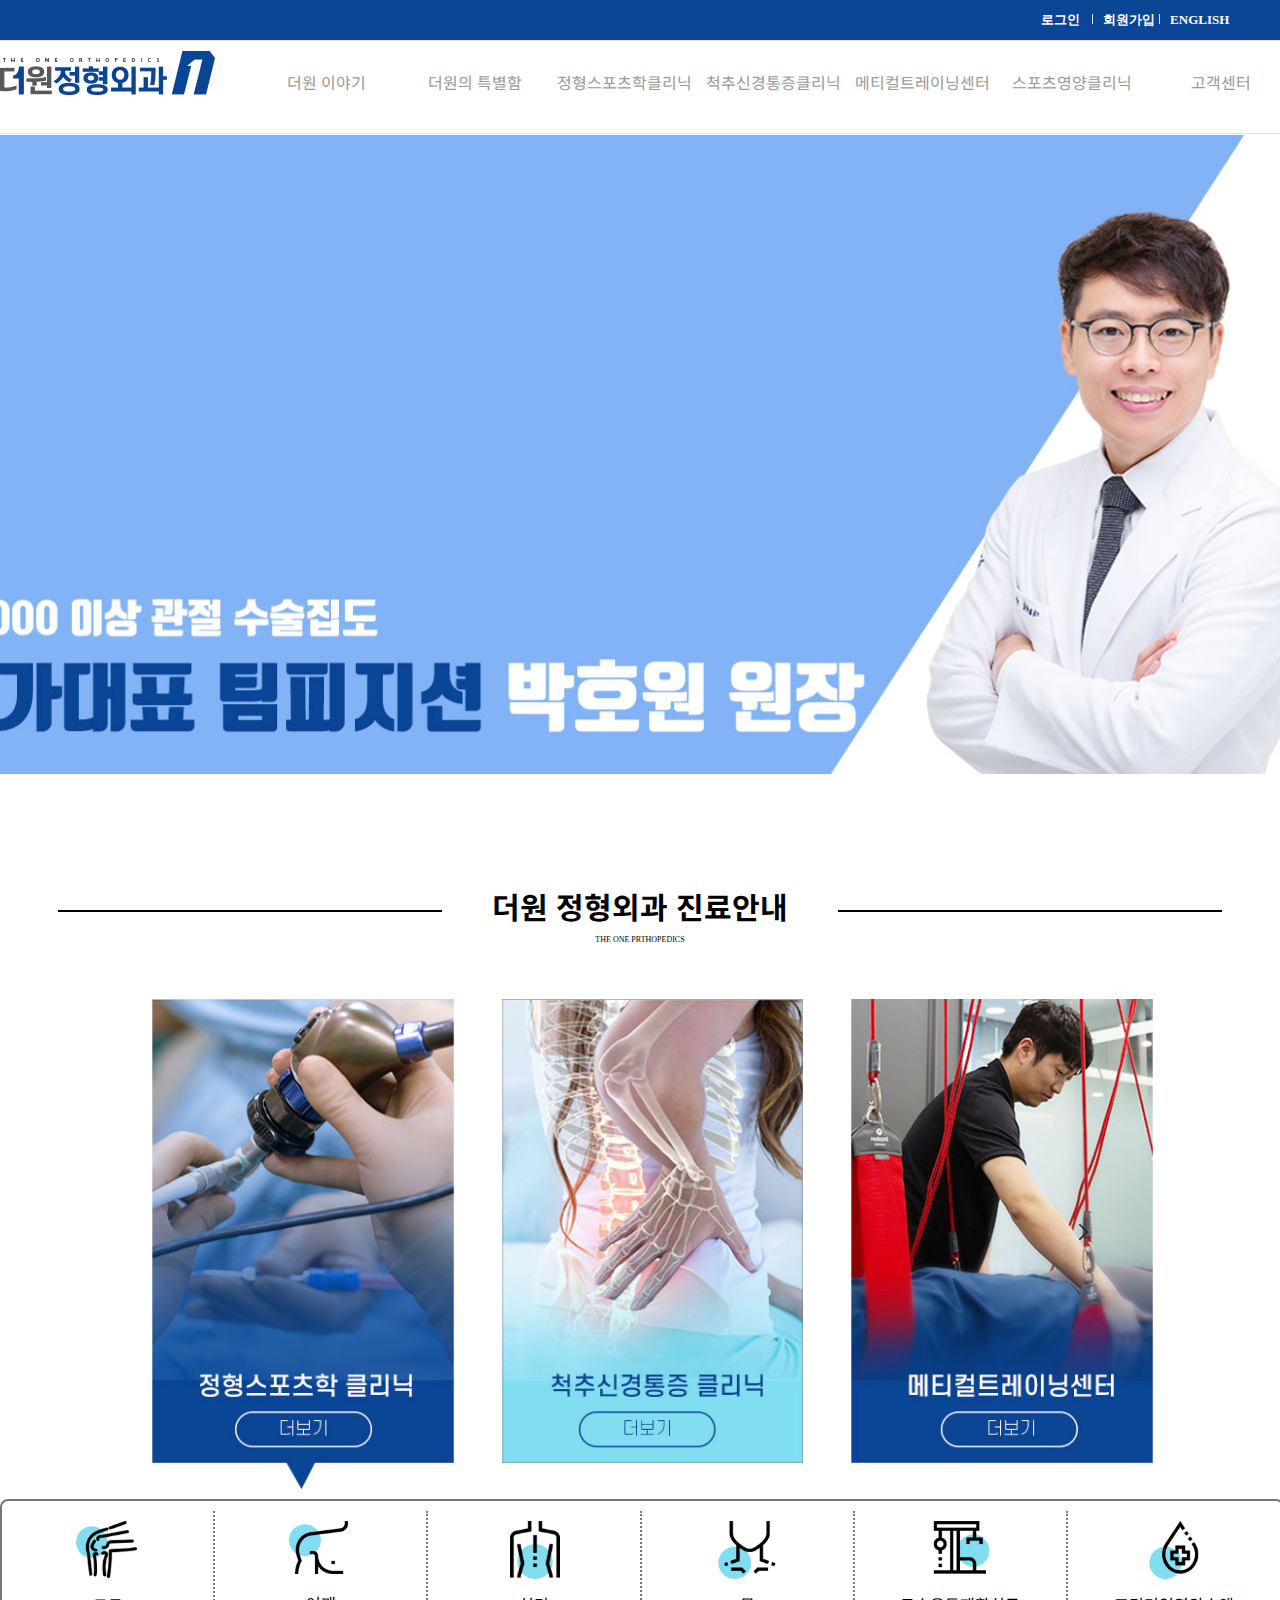
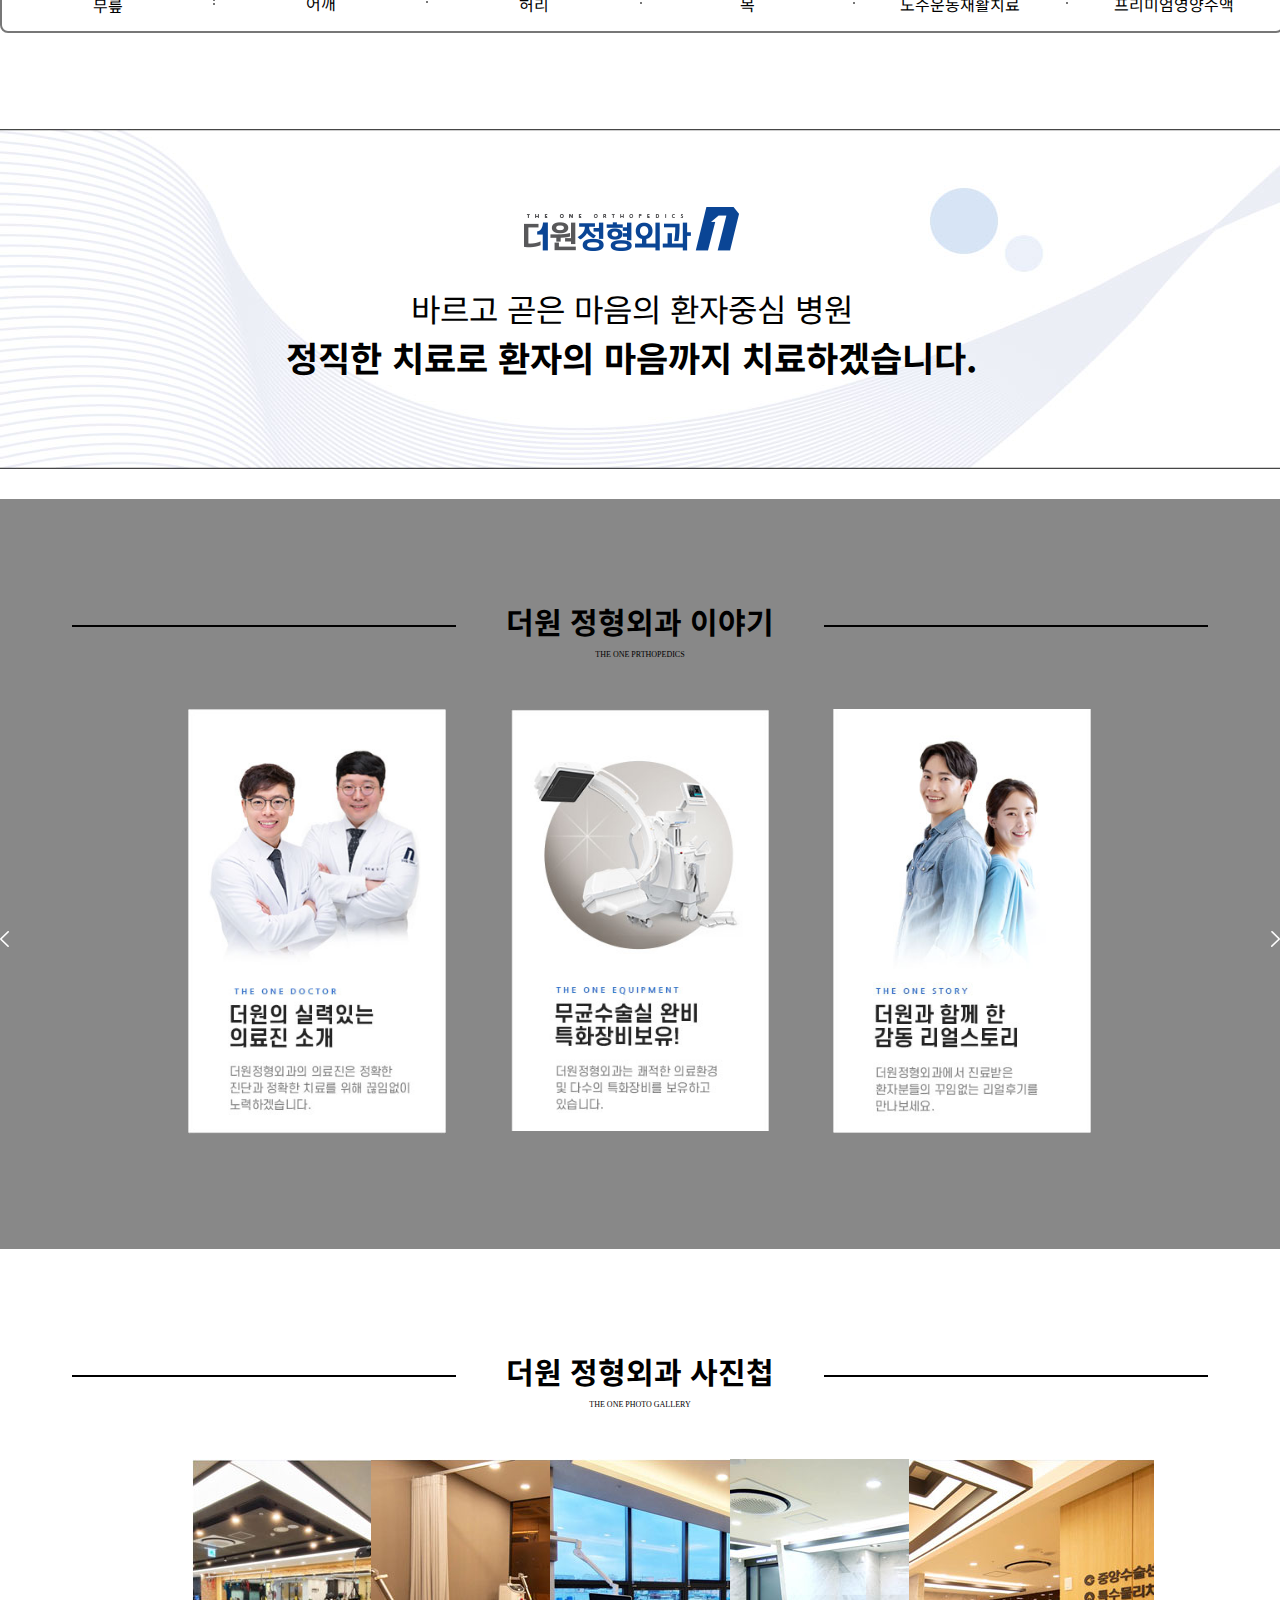
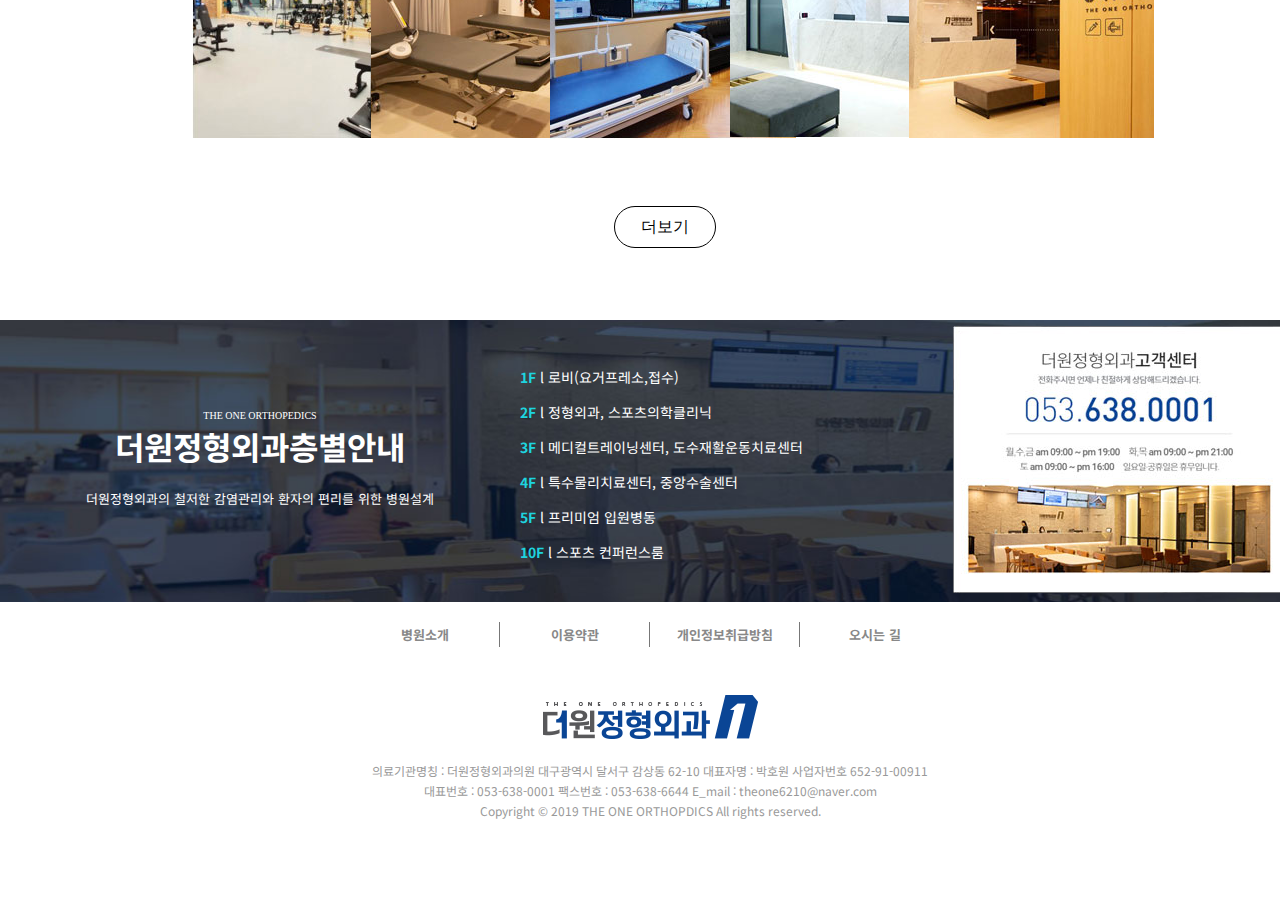
==== commit c649ce59: "up" ====
--- a/index.html
+++ b/index.html
@@ -8,6 +8,7 @@
     <script src="script/jquery-1.12.3.js"></script>
     <script src="script/script.js"></script>    
     <link href="css/style.css" rel="stylesheet" type="text/css">
+    <link href="css/commonness.css" rel="stylesheet" type="text/css">
     
 
 </head>
--- a/css/style.css
+++ b/css/style.css
@@ -1,179 +1,12 @@
 /* 공통 */
 @import url('https://fonts.googleapis.com/css2?family=Noto+Sans+KR:wght@400;700&display=swap');
 
-* {
-    padding: 0;
-    margin: 0
-}
-
-ul {
-    list-style: none
-}
-
-.inner {
-    width: 1300px;
-    margin: 0 auto
-}
-
-.hidden {
-    position: absolute;
-    width: 1px;
-    height: 1px;
-    overflow: hidden
-}
-a{
-    text-decoration: none;
-    font-family: 'Noto Sans KR', sans-serif;
-
-}
-
 
 
 /* 상단 */
 
 
 /* 위쪽상단 */
-
-
-.top_header {
-    width: 100%;
-    height: 40px;
-    line-height: 40px;
-    text-align: center;
-    border-bottom: 1px solid #e1e1e1;
-    font-size: 13px;
-     background-color:#0b4596; 
-}
-
-.top_header > .inner:after {
-    display: inline-block;
-    content: "";
-    clear: both
-}
-
-.site {
-    position: relative;
-    width: 274px;
-    float: left;
-    color: #6e6e6e;
-    font-weight: bold
-}
-
-.site > li {
-    float: left;
-    width: 32.9%;
-    background-color: #f0f0f0;
-    border-right: 1px solid #e1e1e1
-}
-
-.site:after {
-    display: inline-block;
-    content: "";
-    clear: both
-}
-
-.site > li:nth-child(1) {
-    background-color: #212121;
-    color: #fff
-}
-
-.site > li:nth-child(3) > select {
-    width: 100%;
-    height: 38px;
-    border: none;
-    background-color: #f0f0f0;
-    color: #6e6e6e;
-    font-weight: bold
-}
-
-.sub_menu_btn{
-    display: none;
-    position: absolute;
-    left: 10px;
-    top: 0}
-
-.util {
-    width: 282px;
-    float: right;
-      
-}
-
-
-
-.util > li {
-    width: 25%;
-    float: left;
-    color:#fff;
-    font-weight: bold
-}
-
-.util:after {
-    display: inline-block;
-    content: "";
-    clear: both
-}
-
-.util > li:before {
-    display: inline-block;
-    content: "";
-    width: 1px;
-    height: 10px;
-    background-color: #e1e1e1;
-    margin: 0 10px 0 0
-}
-
-.util > li:nth-child(1):before {
-    display: none
-}
-
-.util > li:nth-child(1) {
-    width: 20%;
-    padding-left: 5%
-}
-
-
-/* 아래쪽상단 */
-
-.bottom_header {
-    width: 100%;
-    height: 80px;
-    line-height: 50px;
-    text-align: center;
-    border-bottom: 1px solid #e1e1e1;
-    position: relative;
-    font-size: 15px
-}
-
-.bottom_header > .inner:after {
-    display: inline-block;
-    content: "";
-    clear: both
-}
-
-.logo {
-   position: absolute;
-    top:0;
-    
-    margin-top: 10px;
-    clear: both;
-    z-index: 9999
-}
-
-
-.nav{width:100%; text-align:center; position: relative; z-index: 999; margin-left: 10%}
-.nav>ul{width: 100%; padding-top: 15px;}
-.nav>ul>li{display: inline-block; width: 12%; position: relative}
-.nav>ul>li:last-child{margin-right:0}
-.nav li a{font-size: 1rem; display: block; width: 100%; color:#999}
-.nav li a:hover{background: rgba(0,0,0,0.5);color:#fff; }
-
-
-.sub_bg{display:none; width: 100%; background:#0b4596; height: 280px; position: absolute; top:81px; left: 0; z-index: 900}
-.submenu{display:none; width: 100%; z-index: 990; position: absolute; top:67px; left: ; margin-left:0px; }
-.submenu li{width: 100%}
-.submenu li a{display: block;  color:#fff; font-size: 0.9rem}
-
-
 
 
 
@@ -685,7 +518,7 @@
     .inner{width: 100%}
     .logo{float: left; width: 100%;text-align: center;
     margin-top: 2%;}
-    .logo img{width: 25%; }
+    
     .menu{width:100%; height: 90px;}
     .menu{display: none}
     
@@ -812,11 +645,8 @@
     .bottom_header{border: none}
     .sub_menu_btn{position: absolute;top:5px;left: 5px; display: block; margin: 1.2%;}
     .inner{width: 90%}
-    .logo{float: left;
-        width: 100%;
-       text-align: center;
-        margin-top: 1%;}
-    .logo img{width: 40%;}
+    
+    
     
     .besttitle > h2, .theone_story h2, .gallery h2{font-size: 1.4rem; }
     h2:before, h2:after{
--- a/css/commonness.css
+++ b/css/commonness.css
@@ -0,0 +1,290 @@
+@import url('https://fonts.googleapis.com/css2?family=Noto+Sans+KR:wght@400;700&display=swap');
+
+/* 공통 */
+* {
+    padding: 0;
+    margin: 0
+}
+
+ul {
+    list-style: none
+}
+
+.inner {
+    width: 1300px;
+    margin: 0 auto
+}
+
+.hidden {
+    position: absolute;
+    width: 1px;
+    height: 1px;
+    overflow: hidden
+}
+
+a { 
+    text-decoration: none;
+    font-family: 'Noto Sans KR', sans-serif;
+}
+
+
+
+
+
+
+/* 상단 */
+/* 위쪽상단 */
+.top_header {
+    width: 100%;
+    height: 40px;
+    line-height: 40px;
+    text-align: center;
+    border-bottom: 1px solid #e1e1e1;
+    font-size: 13px;
+    background-color: #0b4596;
+}
+
+.top_header > .inner:after {
+    display: inline-block;
+    content: "";
+    clear: both
+}
+
+.site {
+    width: 274px;
+    float: left;
+    color: #6e6e6e;
+    font-weight: bold;
+
+}
+
+.site > li {
+    float: left;
+    width: 32.9%;
+    background-color: #f0f0f0;
+    border-right: 1px solid #e1e1e1
+}
+
+.site:after {
+    display: inline-block;
+    content: "";
+    clear: both
+}
+
+.site > li:nth-child(1) {
+    background-color: #212121;
+    color: #fff
+}
+
+.site > li:nth-child(3) > select {
+    width: 100%;
+    height: 38px;
+    border: none;
+    background-color: #f0f0f0;
+    color: #6e6e6e;
+    font-weight: bold
+}
+
+
+.util {
+    width: 282px;
+    float: right;
+
+}
+
+.util > li {
+    width: 25%;
+    float: left;
+    color: #fff;
+    font-weight: bold
+}
+
+.util:after {
+    display: inline-block;
+    content: "";
+    clear: both
+}
+
+.util > li:before {
+    display: inline-block;
+    content: "";
+    width: 1px;
+    height: 10px;
+    background-color: #e1e1e1;
+    margin: 0 10px 0 0
+}
+
+.util > li:nth-child(1):before {
+    display: none
+}
+
+.util > li:nth-child(1) {
+    width: 20%;
+    padding-left: 5%
+}
+
+
+/* 아래쪽상단 */
+
+.bottom_header {
+    width: 100%;
+    height: 92px;
+    line-height: 50px;
+    text-align: center;
+    border-bottom: 1px solid #e1e1e1;
+    position: relative;
+    font-size: 15px
+}
+
+.bottom_header > .inner:after {
+    display: inline-block;
+    content: "";
+    clear: both
+}
+
+.sub_menu_btn{display: none}
+
+
+
+
+
+
+
+.logo {
+   position: absolute;
+    top:0;
+    
+    margin-top: 10px;
+    clear: both;
+    z-index: 9999
+}
+
+
+.nav{width:90%; text-align:center; position: relative; z-index: 999; margin-left: 19%}
+.nav>ul{width:90% ; padding-top: 16px;}
+.nav>ul>li{display: inline-block; width: 13.8%; position: relative}
+.nav>ul>li:last-child{margin-right:0}
+.nav li a{font-size: 1rem; display: block; width: 100%; color:#999}
+.nav li a:hover{background: rgba(0,0,0,0.5);color:#fff; }
+
+
+.sub_bg{display:none; width: 100%; background:#0b4596; height: 280px; position: absolute; top:81px; left: 0; z-index: 900}
+.submenu{display:none; width: 100%; z-index: 990; position: absolute; top:67px; left: ; margin-left:0px; }
+.submenu li{width: 100%}
+.submenu li a{display: block;  color:#fff; font-size: 0.8rem}
+
+
+
+
+
+
+
+
+
+
+
+
+
+
+
+
+
+
+
+
+
+
+
+
+
+
+
+
+
+
+/*태블릿사이즈*/
+
+
+@media (max-width:1279px) {
+    #wrap {
+        width: 100%;
+        margin-left: 0.5%;
+        margin-right: 0.5%
+    }
+
+    .top_header {
+        display: none;
+    }
+    .inner{width: 100%}
+    .inner:after{content: ""; display: block; clear: both}
+    .sub_menu_btn{position: absolute;top:5px;left: 5px; display: block; margin: 1.2%;}
+    .sub_menu_btn img{width: 80%;}
+        
+    .menu {display: none;}
+    .logo{float: left; width: 100%;text-align: center;
+    margin-top: ;}
+    .logo img{width: 200px; }
+    
+    
+    
+    .submain_in{width: 100%}
+    .submain_in img{width: 70%}
+    
+    
+  
+    .nav{display: none}
+    
+    
+    
+   
+    
+    
+    
+    
+    
+    #blue_line{clear: both;}
+    #blue_line > div{width: 100%; }
+    #blue_line > div > p{font-size: 1rem}
+    
+    
+  .top_footer > .inner{width: 100%}
+    .top_footer > .inner > ul{ width: 100%; padding-bottom: 5%}
+    .top_footer > .inner > ul > li{font-size: 0.9rem;}
+    
+    .f_logo img{width: 20%;margin-top: 3%}
+    .copyright{font-size: 0.8rem}
+    
+    
+}
+
+
+
+
+
+
+
+
+
+
+
+
+/*모바일사이즈*/
+
+@media (max-width:768px) {
+    
+    .menu {
+        display: none;
+    }
+    
+    .logo{float: left;
+        width: 100%;
+       text-align: center;
+        margin-top: 1%;}
+    .logo img{width: 180px}
+    
+   
+ 
+    
+   
+
+
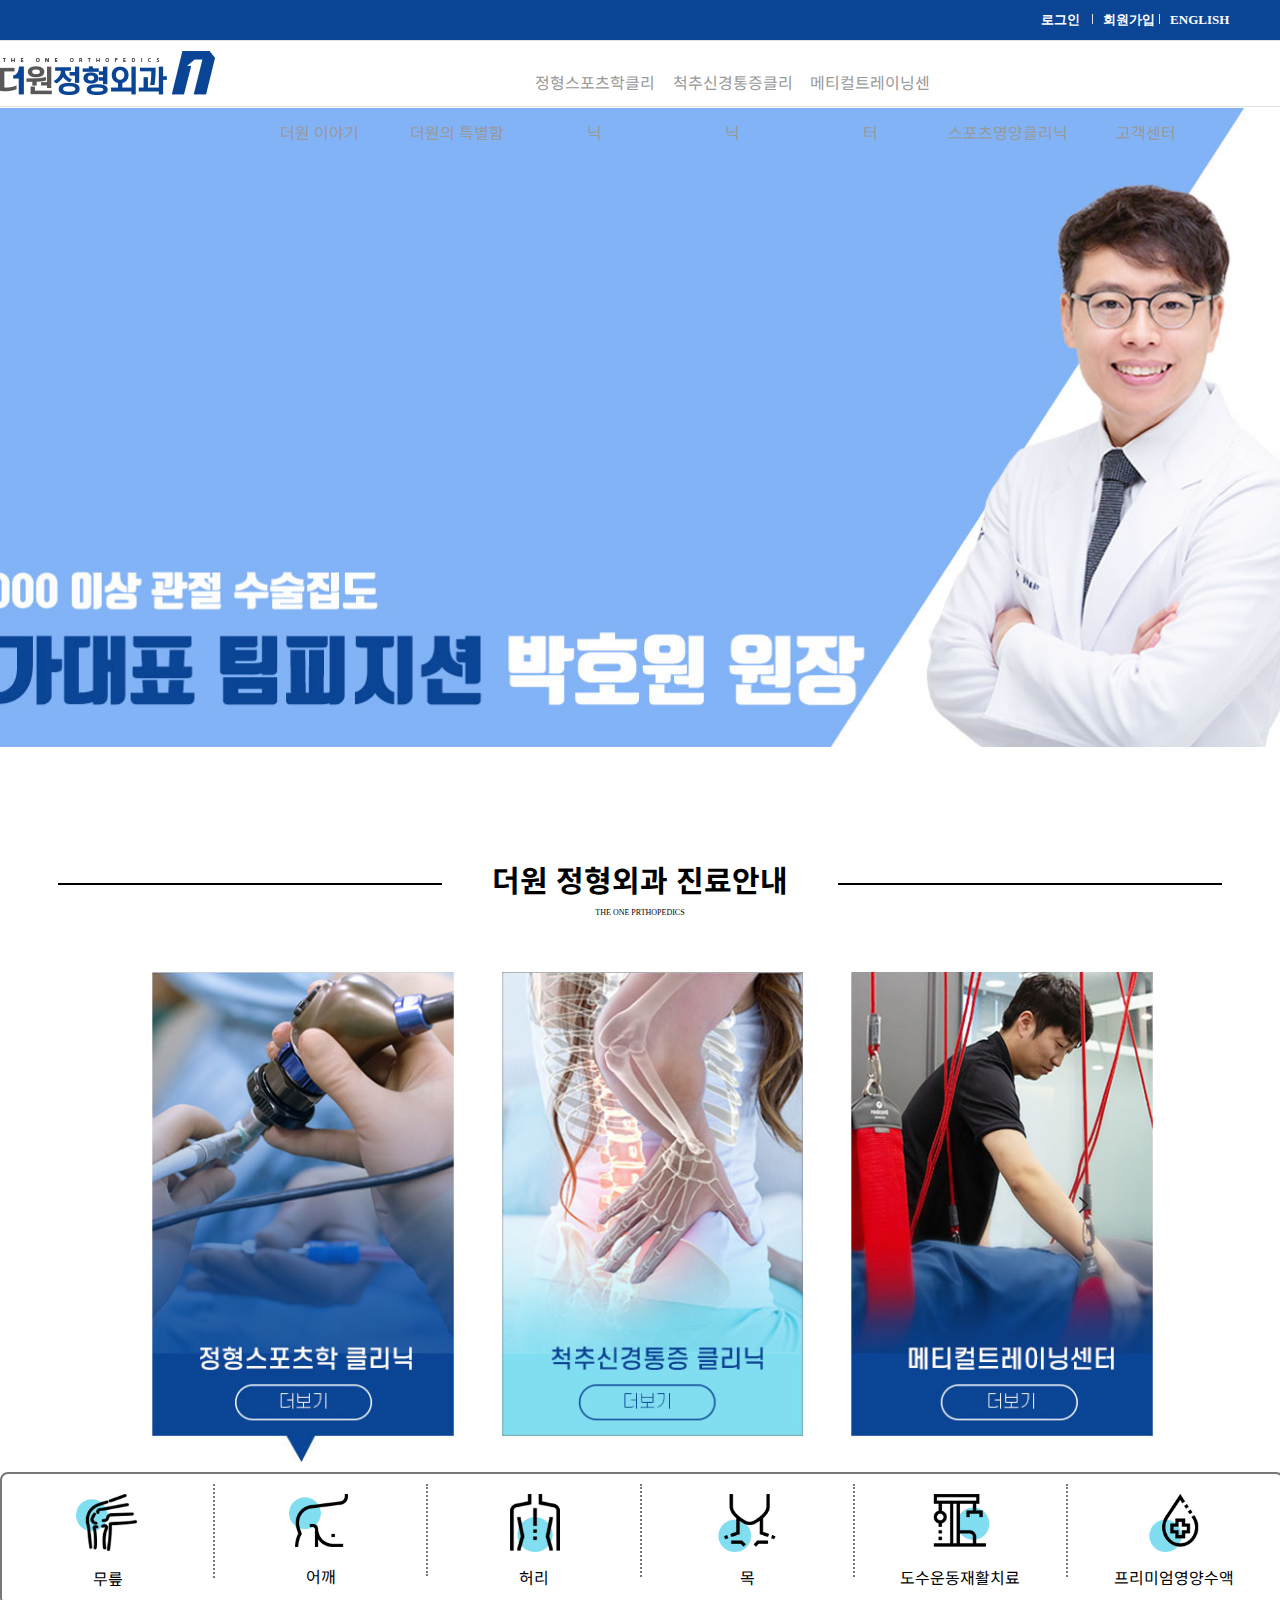
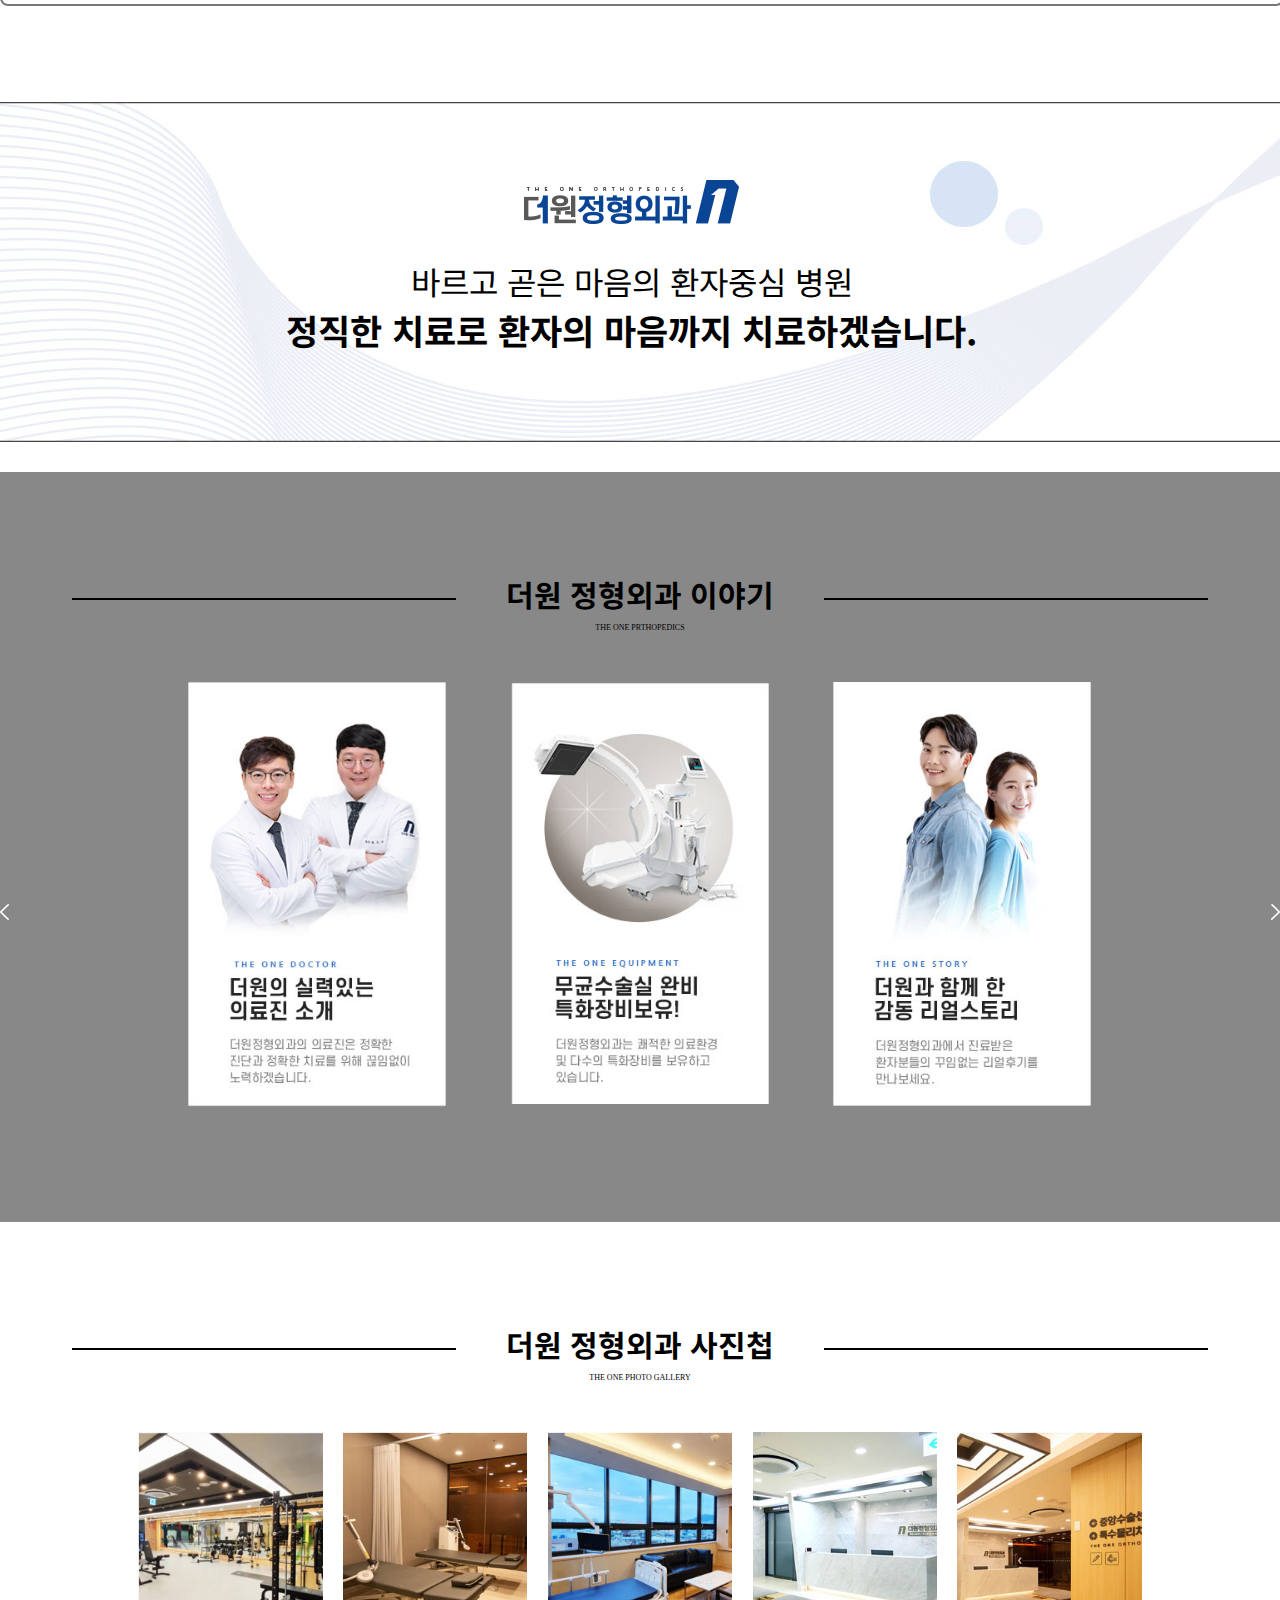
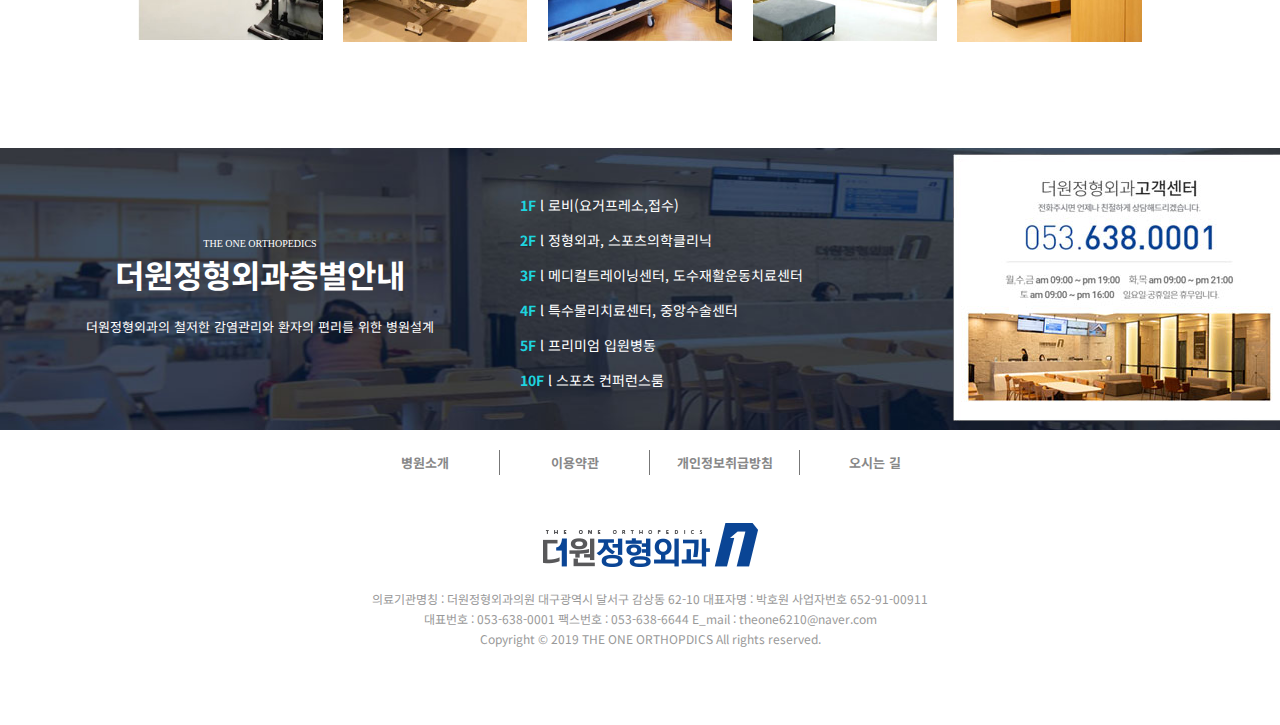
==== commit c9555b54: "UP" ====
--- a/index.html
+++ b/index.html
@@ -110,6 +110,11 @@
         <article id="mainimg">
             <h1 class="hidden">메인이미지</h1>
         </article>
+        <article id="sub_mainImg">
+            <h1 class="hidden">메인이미지</h1>
+        </article>
+        
+        
         <main id="contents">
             <section class="best_set">
                 <h1 class="hidden">더원 정형외과 진료안내</h1>
@@ -227,7 +232,7 @@
 
                 </ul>
 
-                <p class="more">더보기</p>
+               
             </section>
 
 
--- a/css/style.css
+++ b/css/style.css
@@ -23,6 +23,8 @@
     background-size: cover;
     background-position: center center
 }
+
+
 
 /* 콘텐츠 */
 /* 베스트상품 */
@@ -295,10 +297,11 @@
 
 /* 사진첩 */
 .gallery_set {
-    position: relative;
+    
     text-align: center;
     margin-top: 100px;
-    height: 571px
+    margin-bottom: 100px;
+    
 }
 
 .gallery h2:before, h2:after{
@@ -331,7 +334,7 @@
 
 
 .gallery_set > ul {
-    width: 70%;
+    width: 80%;
     margin: 0 auto;
     font-weight: bold;
     margin-bottom: 0px;
@@ -340,25 +343,16 @@
 .gallery_set > ul:after{content: "";
 display: block; clear: both}
 .gallery_set > ul > li{float: left;
-    width: 20%;
-    position: relative;
-}
-
-.gallery_set > ul > li  > a:hover:before{display: inline-block; content: ""; width: 245px;
- height: 279px; background-color: rgba(0,0,0,0.5); position: absolute}
-
-
-.gallery_set .more{
-    position: absolute;
-    top:80%;
-    left: 48%;
-    width: 100px;
-    height: 40px;
-    background: #fff;
-    border: 1px solid #000;
-    line-height: 40px;
-    border-radius: 50px;
-}
+   width: 20%;
+   position: relative;
+}
+.gallery_set > ul > li img{width: 90%}
+
+.gallery_set > ul > li  > a:hover:before{display: inline-block; content: ""; width: 90%;
+ height:98%; background-color: rgba(0,0,0,0.5); position: absolute}
+
+
+
 
 
 /* 층별안내 */
@@ -511,7 +505,7 @@
 
 @media (max-width:1279px) {
     #wrap{width: 100%;
-     margin-left: 0.5%; margin-right: 0.5%}
+     }
     .top_header{display: none}
     .bottom_header{height: 1%; border: none
     }
@@ -522,16 +516,20 @@
     .menu{width:100%; height: 90px;}
     .menu{display: none}
     
+    #mainimg{width: 100%; height: 0; padding-top: calc(642/1920*100%)}
+    
+    #sub_mainImg img{width: ; display: block; margin-left: 4%; position: absolute; top: 0; }
+
+    #sub_mainImg .left_img {display: inline-block; width: auto; height: auto}
+    #sub_mainImg .right_text {display: inline-block;}
+    
+    #sub_mainImg p{color:#fff ; font-size: 2.5rem; font-family: TmonMonsori; }
+    #sub_mainImg span{color:#0a4595 }
+    
    
-    #mainimg{width: 100%; height: 0; padding-top: calc(1020/768*100%);  background: url(../images/mob_main_img.jpg);
-    background-repeat: no-repeat;
-    background-position: center center;
-    background-size:contain; margin-top:50px;
-    }
-    .sub_menu_btn{display: block; margin:35px 0 0 10px}
     
     .besttitle > h2, .theone_story h2, .gallery h2{
-        font-size: 2.5rem; }
+        font-size: 1.8rem; }
     .besttitle > h2:before, h2:after{
     content: "";
     display: inline-block;
@@ -557,51 +555,61 @@
         
     }
     
-        
-    .bestslider{height: 450px;}
-    .bestslider > .best_list{width:50%; height: 0; 
-        padding-top: calc(250/360*100%); position: relative; right: 1%;left: 1%}
-    .bestslider > .best_list > .slide{position: absolute; top:0; width: 100%;height: }
+   
+    .bestslider{height:auto; text-align: center}
+    .bestslider > .best_list{width:50%; height: auto; 
+        padding-top: calc(140/300*100%); position: relative; right: 1%;left: 1%}
+    .bestslider > .best_list > .slide{position: absolute; top:0; width: 100%; height:auto; float: none}
+    .bestslider > .best_list > .slide > img{width: 60%; }
     
     .bestslider > .best_list div:nth-child(2){display:none}
     .bestslider > .best_list div:nth-child(3){display: none}
     
     
-    .bestslider > .btn_prev{left: 15%; top:60%;}
-    .bestslider > .btn_next{right: 15%;top:60%;}
+    .bestslider > .btn_prev{left: 20%; top:45%;}
+    .bestslider > .btn_next{right: 20%;top:45%;}
     
     .bestdata{width: 98%; box-sizing: border-box}
     .bestdata ul:after{content:""; display: block;clear: both}
     .bestdata li{width: 16%; line-height: 0}
     .bestdata img{width: 40%}
-    .bestdata > .data_box{width: 100%; height: 120px;padding-top: 15px; margin-top: 40%;}
+    .bestdata > .data_box{width: 100%; height: auto; padding:15px 20px;}
     .data_box img{width: 30%}
     .data_box p{font-size: 15px;}
     
     
     .banner_set > .inner > div{text-align: center;left: 5%;right: 5% }
-    
-    
-    
-    .story_set > .storyslider{width: 100%; }
-    .story_set > .storyslider > .story_list{width:85% ; }
+    .banner_set > .inner > div > p{font-size: 28px;}
+    .banner_set > .inner > div > h4{font-size: 28px;}
+    
+    
+    
+    
+    .story_set > .storyslider{width: 100%; height: 0;
+    margin-top: 30px;
+    padding-top: calc(290/552*100%); }
+    .story_set{height: auto}
+    .story_set > .storyslider{width: 100%; height: auto}
+    .story_set > .storyslider > .story_list{width:85% ; position: absolute; top: 0}
     
     .story_set > .storyslider > .btn_prev{left: 3%; top:40%}
     .story_set > .storyslider > .btn_next{right:3%; top:40%}
     
+    
+    .gallery_set{height: auto}
     .gallery_set > ul{width: 100%}
-    .gallery_set > ul > li img{width: 100%}
+    .gallery_set > ul > li img{width: 90%}
     .gallery_set > ul > li > a:hover:before {
-    display: inline-block;
-    content: "";
-    width: 100%;
-    height: 0;
-    background-color: rgba(0,0,0,0.5);
-    position: absolute;
-        padding-top: calc(412/365 * 100%);}
-    
-
-    
+        display: inline-block;
+        content: "";
+        width: 90%;
+        height: 0;
+        background-color: rgba(0,0,0,0.5);
+        position: absolute;
+        padding-top: calc(375/365 * 100%);}
+   
+
+    .add_set{margin-top: 60px}
     .add_l{width: 35%}
     .add_in{width: 100%}
     .add_l > span{font-size:10px }
@@ -611,7 +619,7 @@
     .add_r li{font-size: 13px;}
     .add_img{right: 0.5%}
     
-    .top_footer > .inner{width: 100%}
+    .top_footer > .inner{width: 100%} .top_footer > .inner
     
     
     
@@ -631,21 +639,15 @@
 
 @media (max-width:768px) {
     #wrap{width: 100%;
-     margin-left: 0.5%; margin-right: 0.5%}
-    #mainimg{width: 100%; height: 0; padding-top: calc(884/768*100%);  background: url(../images/mob_main_img.jpg);
-    background-repeat: no-repeat;
-    background-position: center center;
-    background-size:contain; margin-top: ;
     }
-    
-    
-    
+    #mainimg{width: 100%; height: 0; background-image:url(../images/mob_mainImg.jpg);
+    padding-top: calc(584/889*100%) }  
     .menu{display: none}
     .top_header{display: none}
     .bottom_header{border: none}
-    .sub_menu_btn{position: absolute;top:5px;left: 5px; display: block; margin: 1.2%;}
+    
     .inner{width: 90%}
-    
+    #contents{height: auto}
     
     
     .besttitle > h2, .theone_story h2, .gallery h2{font-size: 1.4rem; }
@@ -678,13 +680,17 @@
     
     
     
-    .best_set{margin-top: -30px; height: 650px;}
-    .best_set h2{margin-top: 50px;}
-    .bestslider > .best_list{width: 45%}
+    .best_set{margin-top:50px; height: auto;}
+
+    
+    .bestslider{height:auto; text-align: center}
+    .bestslider > .best_list{width:50%; height: 0; 
+        padding-top: calc(150/300*100%); position: relative; right: 1%;left: 1%}
+    
     .bestslider > .best_list > .slide {width: 100%; }
     .bestslider > .best_list div:nth-child(2){display: none}
     .bestslider > .best_list div:nth-child(3){display: none}
-    .bestslider{height: 250px;}
+    .bestslider{height: auto;}
     .bestslider > .btn_next{right: 20%;}    
     .bestslider > .btn_prev{left: 20%;}
  
@@ -697,8 +703,7 @@
     
     .bestdata li:nth-child(1){margin-left: 0;}
     
-    .bestdata > .data_box{border: none; border-top:1px solid #000; border-bottom:1px solid #000; border-radius: 0 ;
-    width: 100%; height:280px; 
+    .bestdata > .data_box{border: none; border-top:1px solid #000; border-bottom:1px solid #000; border-radius: 0 ;  width: 100%; height:auto;
      box-sizing: border-box}
     .data_box p{font-size: 12px;}
     
@@ -706,60 +711,62 @@
     
     
     
-    .banner_set{ margin-top: 50%; background-image: url(../images/mo_banner1.jpg) 100%;}
-    .banner_set > .inner {width:100%; height: 230px}
-    .banner_set > .inner > div {margin-top: 12%; left:1%;right: 1%}
-    .banner_set > .inner > div img{width: 40%;margin-bottom: -4%}  
+    .banner_set{ height:; margin-top: 200px; background-image: url(../images/mo_banner1.jpg) 100%;}
+    .banner_set > .inner {width:100%; height: auto}
+    .banner_set > .inner > div {margin-top: 110px; left:1%;right: 1%}
+    .banner_set > .inner > div img{width: 150px ;margin-bottom: -10px;}  
     .banner_set > .inner > div > p{font-size: 15px;}
     .banner_set > .inner > div > h4{font-size:20px;}
     
     
     
-    .theone_story h2{padding-top: 30px;}
-    .story_set > .storyslider{width: 80%; height:250px; }
-    .story_set{height: 480px; }
-    .story_set > .storyslider > .btn_prev{left:10%; top:45%}
-    .story_set > .storyslider > .btn_next{right:10%;top:45%}
-    .story_set > .storyslider > .story_list{width: 70%; }
+    .theone_story h2{padding-top: 50px;}
+    .story_set > .storyslider{width: 100%; height: 0;
+    margin-top: 30px;
+    padding-top: calc(310/512*100%); }
+    .story_set{height: auto}
+    .story_set > .storyslider > .btn_prev{left:10%; top:30%}
+    .story_set > .storyslider > .btn_next{right:10%;top:30%}
+    .story_set > .storyslider > .story_list{width: 70%; position: absolute; top: 0 }
     .story_set > .storyslider > .story_list > .slide{width: 50%}
     .story_set > .storyslider > .story_list div:last-child{display: none} 
     
-    .gallery_set{margin-top: 50px; margin-bottom: 50px;}
-    .gallery_set > ul{width: 100%}
+    .gallery_set{margin-top: 50px; margin-bottom: 50px;height: auto}
+    .gallery_set > ul{width: 80%}
     .gallery_set > ul > li{width: 50%}
-    .gallery_set > ul > li img{width: 100%}
-    .gallery_set > ul > li:last-child{display: none}
-    .gallery_set .more{display: none}
+    .gallery_set > ul > li img{width: 80%}
+    .gallery_set > ul > li:nth-child(1){display: none}
     .gallery_set > ul > li > a:hover:before {
         display: inline-block;
         content: "";
-        width: 100%;
+        width: 80%;
         height: 0;
         background-color: rgba(0,0,0,0.5);
         position: absolute;
-        padding-top: calc(412/365 * 100%);}
+        padding-top: calc(255/279 * 100%);
+    }
     
     
     
    
-    .add_set{margin-top: 0px; 
-        background:none; width: 100%; height: 20px; padding-top: calc(1/200*100%); }
-    
+    .add_set{margin-top: 0px;
+        background:none; width: 100%; height: 0;}
+    
+    .add_in{border-top: 1px solid #999 ; height: auto}
     .add_l{width: 100%; margin-top: 0px; }
-    .add_l > h3{font-size: 1.8rem; color:#000 }
-    .add_l > p{font-size: 1rem; margin-top:10px; color:#000  }
-    
-    .add_r{width: 100%; text-align: center; }
+    .add_l > h3{font-size: 1.6rem; color:#000 ;}
+    .add_l > p{display: none}
+    
+    .add_r{height: auto; padding-bottom: 20px; width: 100%; text-align: center; border-bottom: 1px solid #999}
     .add_r ul{margin-top:20px;  }
-    .add_r li{font-size: 11px; line-height: 25px; color:#000 }
+    .add_r li{font-size: 0.9rem; line-height: 30px; color:#000 }
     .add_img{display: none; }
     
     
-     #footer{height: 200px;}
-    .f_logo img{width: 40%;}
-    .top_footer{display: none}
-    
-    
-    
-}
-
+     #footer{height:auto; margin-bottom: 50px;}
+  
+    
+    
+    
+}
+
--- a/css/commonness.css
+++ b/css/commonness.css
@@ -128,7 +128,7 @@
 
 .bottom_header {
     width: 100%;
-    height: 92px;
+    height: 65px;
     line-height: 50px;
     text-align: center;
     border-bottom: 1px solid #e1e1e1;
@@ -160,7 +160,7 @@
 }
 
 
-.nav{width:90%; text-align:center; position: relative; z-index: 999; margin-left: 19%}
+.nav{width:83%; text-align:center; position: relative; z-index: 999; margin-left: 19%; background: }
 .nav>ul{width:90% ; padding-top: 16px;}
 .nav>ul>li{display: inline-block; width: 13.8%; position: relative}
 .nav>ul>li:last-child{margin-right:0}
@@ -168,28 +168,10 @@
 .nav li a:hover{background: rgba(0,0,0,0.5);color:#fff; }
 
 
-.sub_bg{display:none; width: 100%; background:#0b4596; height: 280px; position: absolute; top:81px; left: 0; z-index: 900}
-.submenu{display:none; width: 100%; z-index: 990; position: absolute; top:67px; left: ; margin-left:0px; }
+.sub_bg{display:none; width: 100%; background:#0b4596; height: 280px; position: absolute; top:66px; left: 0; z-index: 900}
+.submenu{display:none; width: 100%; z-index: 990; position: absolute; top:51px; left: ; margin-left:0px; }
 .submenu li{width: 100%}
 .submenu li a{display: block;  color:#fff; font-size: 0.8rem}
-
-
-
-
-
-
-
-
-
-
-
-
-
-
-
-
-
-
 
 
 
@@ -208,8 +190,6 @@
 @media (max-width:1279px) {
     #wrap {
         width: 100%;
-        margin-left: 0.5%;
-        margin-right: 0.5%
     }
 
     .top_header {
@@ -217,41 +197,27 @@
     }
     .inner{width: 100%}
     .inner:after{content: ""; display: block; clear: both}
-    .sub_menu_btn{position: absolute;top:5px;left: 5px; display: block; margin: 1.2%;}
-    .sub_menu_btn img{width: 80%;}
+    .sub_menu_btn{position: absolute;top:15px;left: 15px; display: block; }
+    .sub_menu_btn img{width: 35px;}
         
     .menu {display: none;}
-    .logo{float: left; width: 100%;text-align: center;
-    margin-top: ;}
+    .logo{float: left; width: 100%;text-align: center;}
     .logo img{width: 200px; }
-    
-    
-    
-    .submain_in{width: 100%}
-    .submain_in img{width: 70%}
-    
-    
+
   
     .nav{display: none}
     
-    
-    
-   
-    
-    
-    
-    
-    
+
     #blue_line{clear: both;}
-    #blue_line > div{width: 100%; }
-    #blue_line > div > p{font-size: 1rem}
-    
-    
-  .top_footer > .inner{width: 100%}
-    .top_footer > .inner > ul{ width: 100%; padding-bottom: 5%}
+    #blue_line div{width: 100%; }
+    #blue_line p{font-size: 1rem; }
+    
+    
+    .top_footer > .inner{width: 100%}
+    .top_footer > .inner > ul{ width: 100%; margin-top: 50px; }
     .top_footer > .inner > ul > li{font-size: 0.9rem;}
     
-    .f_logo img{width: 20%;margin-top: 3%}
+    .f_logo img{width: 200px; margin-top: 3%}
     .copyright{font-size: 0.8rem}
     
     
@@ -279,11 +245,23 @@
     .logo{float: left;
         width: 100%;
        text-align: center;
-        margin-top: 1%;}
+        margin-top: ;}
     .logo img{width: 180px}
     
+         
+    #blue_line{clear: both;}
+    #blue_line div{width: 100%; }
+    #blue_line p{font-size: 0.8rem; line-height: 20px;padding:6.5% 3%;}
+    
+    #blue_line > div{width: 100%; }
+    #blue_line > div > p{font-size: 0.8rem; line-height: 20px;padding:7% 3%;}
+    
+    
+ 
+    .f_logo img{width: 150px; margin-top: 3%}
+    .top_footer{display: none}
    
- 
+    
     
    
 
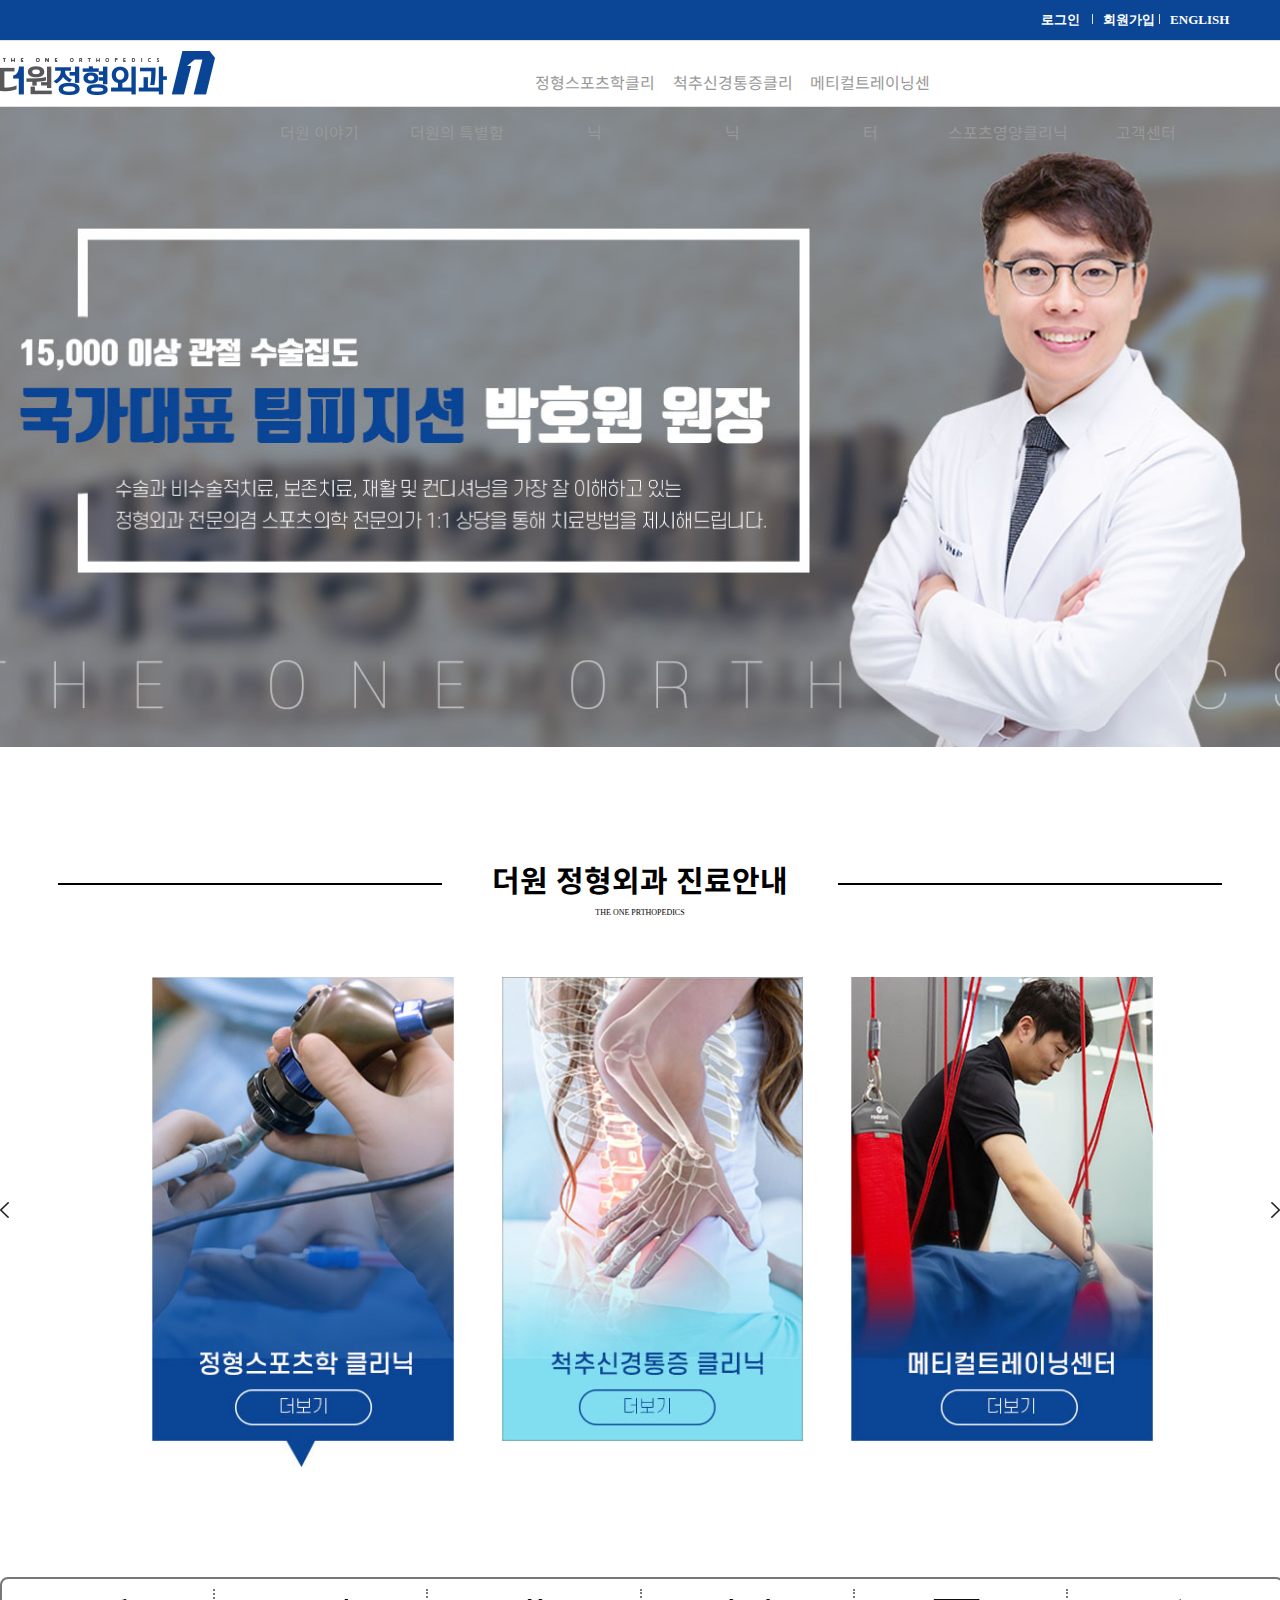
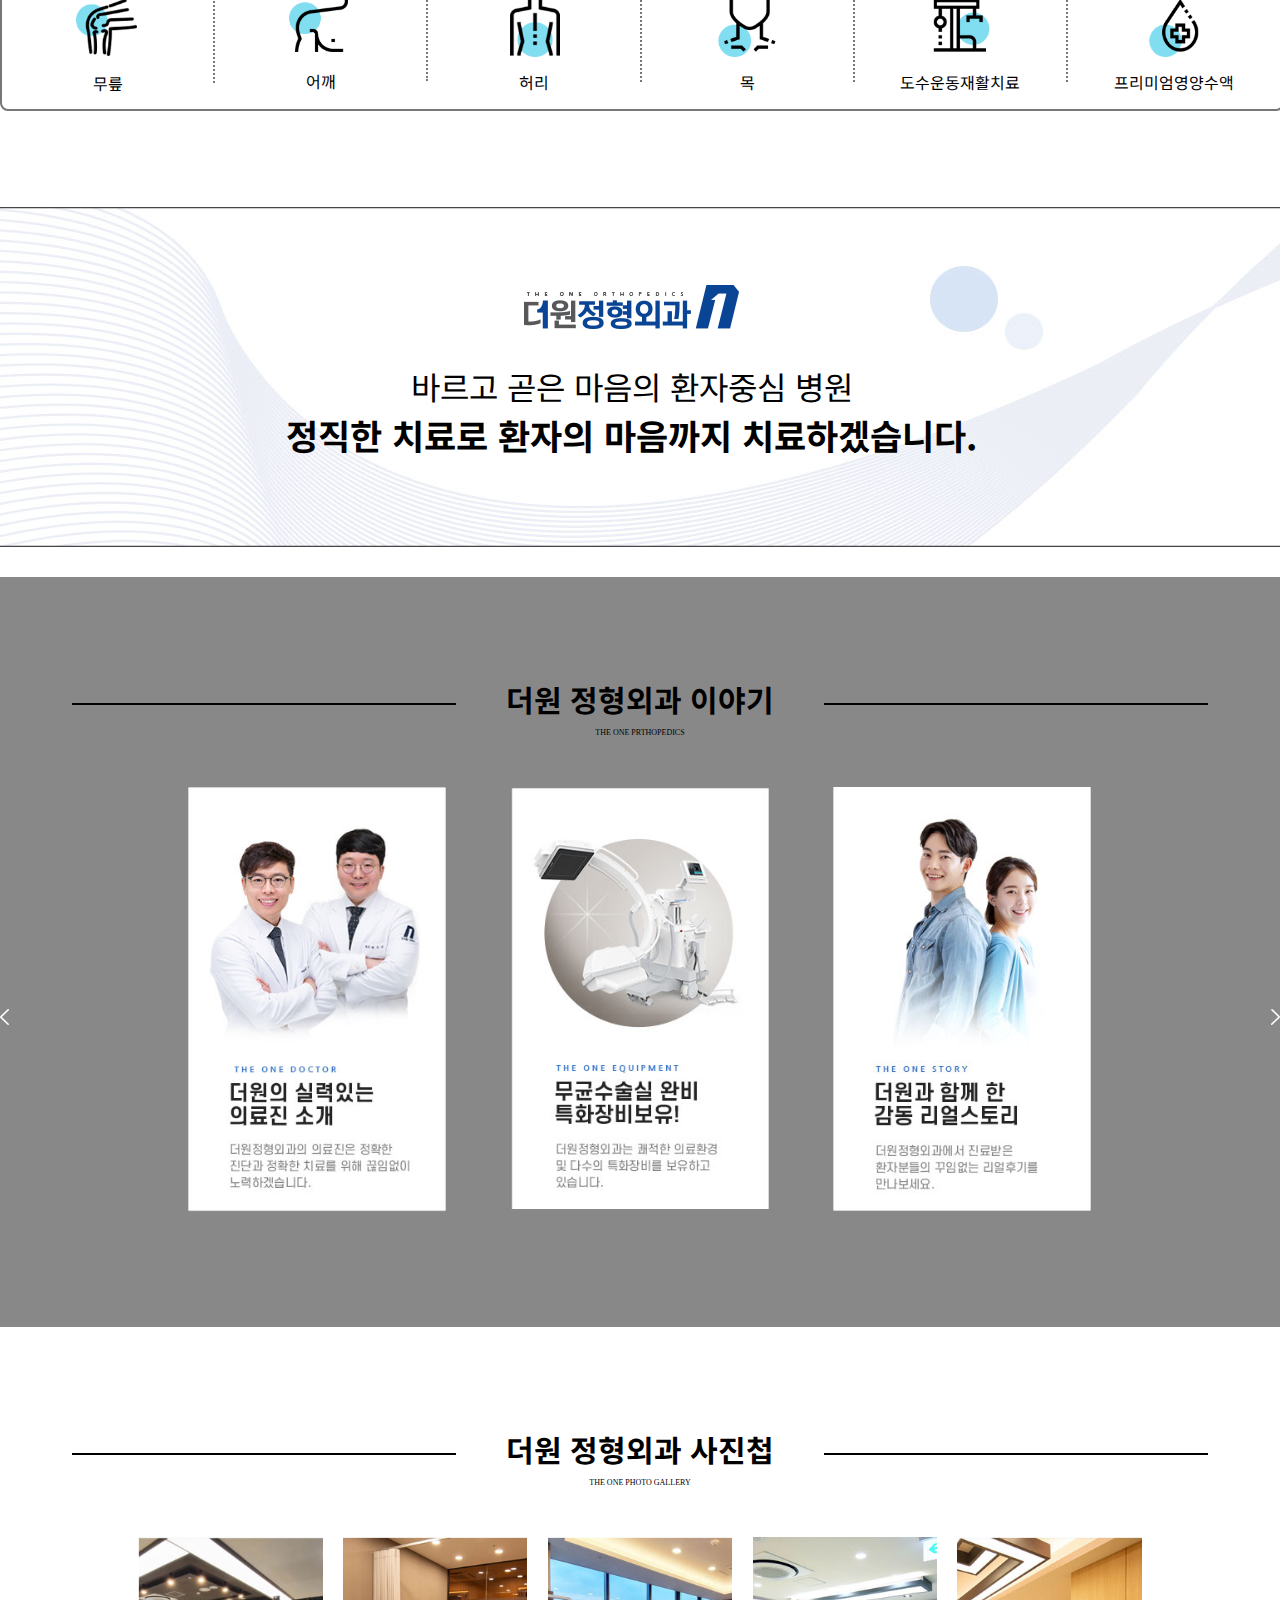
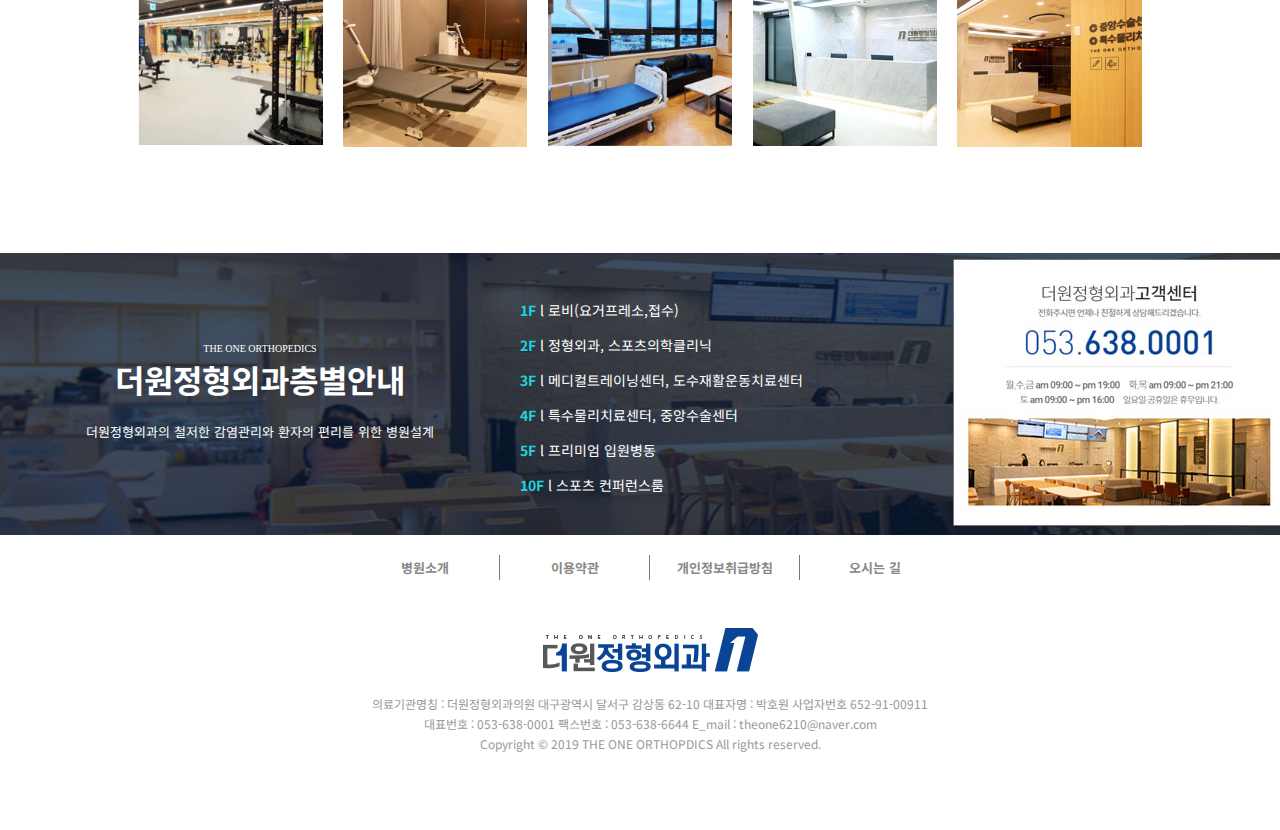
==== commit e6ae96ef: "up" ====
--- a/index.html
+++ b/index.html
@@ -253,6 +253,7 @@
                             <li><span>2F </span>l 정형외과, 스포츠의학클리닉</li>
                             <li><span>3F </span>l 메디컬트레이닝센터, 도수재활운동치료센터</li>
                             <li><span>4F </span>l 특수물리치료센터, 중앙수술센터</li>
+                            
                             <li><span>5F </span>l 프리미엄 입원병동</li>
                             <li><span>10F </span>l 스포츠 컨퍼런스룸</li>
                         </ul>
--- a/css/style.css
+++ b/css/style.css
@@ -18,7 +18,7 @@
 #mainimg {
     width: 100%;
     height: 640px;    
-    background-image: url(../images/main_img1.jpg);
+    background-image: url(../images/main_img.jpg);
     background-repeat: no-repeat;
     background-size: cover;
     background-position: center center
@@ -38,6 +38,7 @@
     height: 80px;
     position: relative;
     text-align: center;
+    margin-bottom: 40px;
     
 }
 
@@ -68,21 +69,22 @@
 }
 
 .bestslider {
-    width: 100%;
+    width: 1280px;
     height: 500px;
     position: relative;
     margin-top: 35px;
+    margin: 0 auto
 }
 
 .bestslider > .btn_prev {
     position: absolute;
-    left: 15%;
+    left: 0;
     top: 45%
 }
 
 .bestslider > .btn_next {
     position: absolute;
-    right: 15%;
+    right:0;
     top: 45%
 }
 
@@ -115,7 +117,8 @@
     height: 130px;
     margin-top: 60px;
     margin: 0 auto;
-    text-align: center
+    text-align: center;
+    margin-top: 100px;
 }
 
 .bestdata > .data_box {
@@ -556,9 +559,9 @@
     }
     
    
-    .bestslider{height:auto; text-align: center}
+    .bestslider{width: 100%; height:auto; text-align: center}
     .bestslider > .best_list{width:50%; height: auto; 
-        padding-top: calc(140/300*100%); position: relative; right: 1%;left: 1%}
+        padding-top: calc(110/300*100%); position: relative; right: 1%;left: 1%}
     .bestslider > .best_list > .slide{position: absolute; top:0; width: 100%; height:auto; float: none}
     .bestslider > .best_list > .slide > img{width: 60%; }
     
@@ -569,7 +572,7 @@
     .bestslider > .btn_prev{left: 20%; top:45%;}
     .bestslider > .btn_next{right: 20%;top:45%;}
     
-    .bestdata{width: 98%; box-sizing: border-box}
+    .bestdata{width: 98%; box-sizing: border-box;margin-top: 80px; }
     .bestdata ul:after{content:""; display: block;clear: both}
     .bestdata li{width: 16%; line-height: 0}
     .bestdata img{width: 40%}
@@ -619,7 +622,7 @@
     .add_r li{font-size: 13px;}
     .add_img{right: 0.5%}
     
-    .top_footer > .inner{width: 100%} .top_footer > .inner
+    .top_footer > .inner{width: 100%} 
     
     
     
@@ -641,7 +644,7 @@
     #wrap{width: 100%;
     }
     #mainimg{width: 100%; height: 0; background-image:url(../images/mob_mainImg.jpg);
-    padding-top: calc(584/889*100%) }  
+    padding-top: calc(732/768*100%) }  
     .menu{display: none}
     .top_header{display: none}
     .bottom_header{border: none}
@@ -754,19 +757,19 @@
     
     .add_in{border-top: 1px solid #999 ; height: auto}
     .add_l{width: 100%; margin-top: 0px; }
-    .add_l > h3{font-size: 1.6rem; color:#000 ;}
+    .add_l > h3{font-size: 1.4rem; color:#000 ;}
     .add_l > p{display: none}
     
     .add_r{height: auto; padding-bottom: 20px; width: 100%; text-align: center; border-bottom: 1px solid #999}
     .add_r ul{margin-top:20px;  }
-    .add_r li{font-size: 0.9rem; line-height: 30px; color:#000 }
+    .add_r li{font-size: 0.8rem; line-height: 30px; color:#000 }
     .add_img{display: none; }
     
     
      #footer{height:auto; margin-bottom: 50px;}
   
     
-    
-    
-}
-
+
+    
+}
+
--- a/css/commonness.css
+++ b/css/commonness.css
@@ -218,7 +218,8 @@
     .top_footer > .inner > ul > li{font-size: 0.9rem;}
     
     .f_logo img{width: 200px; margin-top: 3%}
-    .copyright{font-size: 0.8rem}
+    .copyright{font-size: 0.8rem;
+    width: 95%; margin: 10px auto}
     
     
 }
@@ -260,6 +261,8 @@
  
     .f_logo img{width: 150px; margin-top: 3%}
     .top_footer{display: none}
+    .copyright{width: 95%; }
+
    
     
     
